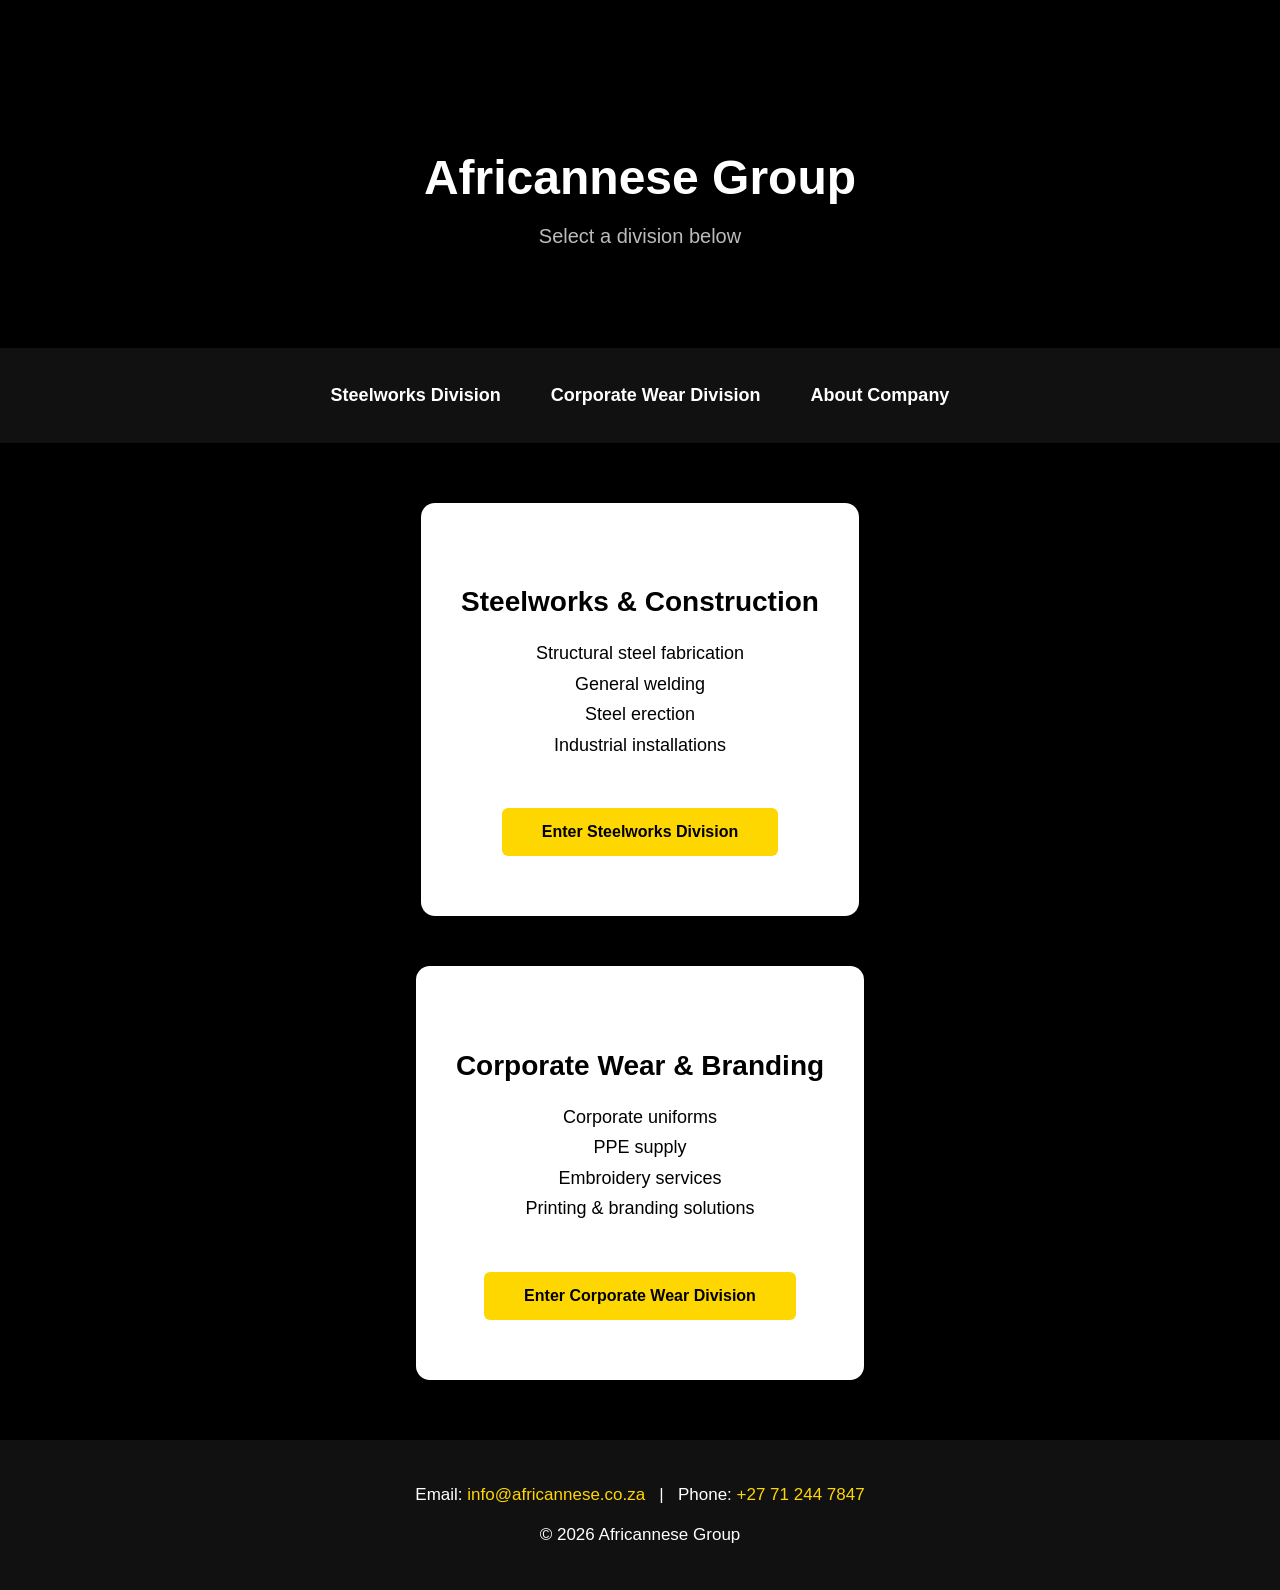
==== index.html @ 16c77357 "Update index.html" ====
<!DOCTYPE html>
<html lang="en">

<head>

<meta charset="UTF-8">
<meta name="viewport" content="width=device-width, initial-scale=1.0">

<title>Africannese Group</title>

<style>

body{
margin:0;
font-family:Arial, sans-serif;
background:black;
color:white;
}

/* HERO SECTION */

.hero{
text-align:center;
padding:110px 20px 80px 20px;
}

.hero h1{
font-size:48px;
margin-bottom:10px;
}

.hero p{
font-size:20px;
color:#bbb;
}

/* NAVIGATION */

nav{
background:#111;
display:flex;
justify-content:center;
flex-wrap:wrap;
padding:22px;
}

nav a{
color:white;
margin:15px 25px;
text-decoration:none;
font-weight:bold;
font-size:18px;
transition:.3s;
}

nav a:hover{
color:#FFD700;
}

/* DIVISION SECTION */

.divisions{
display:flex;
flex-direction:column;
gap:50px;
padding:60px 20px;
}

/* CARD DESIGN */

.card{
background:white;
color:black;
padding:60px 40px;
border-radius:14px;
max-width:440px;
margin:auto;
box-shadow:0px 12px 30px rgba(0,0,0,.35);
text-align:center;
}

.card h2{
font-size:28px;
margin-bottom:20px;
}

.card p{
font-size:18px;
line-height:1.7;
}

/* BUTTON */

.card a{
display:inline-block;
margin-top:30px;
padding:15px 40px;
background:#FFD700;
color:black;
text-decoration:none;
font-weight:bold;
border-radius:6px;
transition:.3s;
}

.card a:hover{
background:black;
color:#FFD700;
border:2px solid #FFD700;
}

/* FOOTER */

footer{
background:#111;
padding:45px 20px;
text-align:center;
font-size:17px;
}

footer a{
color:#FFD700;
text-decoration:none;
}

footer a:hover{
text-decoration:underline;
}

</style>

</head>


<body>


<!-- HERO -->

<section class="hero">

<h1>Africannese Group</h1>

<p>Select a division below</p>

</section>


<!-- NAVIGATION -->

<nav>

<a href="steelworks.html">Steelworks Division</a>

<a href="corporatewear.html">Corporate Wear Division</a>

<a href="about.html">About Company</a>

</nav>


<!-- DIVISION CARDS -->

<section class="divisions">


<div class="card">

<h2>Steelworks & Construction</h2>

<p>

Structural steel fabrication<br>
General welding<br>
Steel erection<br>
Industrial installations

</p>

<a href="steelworks.html">

Enter Steelworks Division

</a>

</div>



<div class="card">

<h2>Corporate Wear & Branding</h2>

<p>

Corporate uniforms<br>
PPE supply<br>
Embroidery services<br>
Printing & branding solutions

</p>

<a href="corporatewear.html">

Enter Corporate Wear Division

</a>

</div>


</section>


<!-- FOOTER -->

<footer>

Email:

<a href="mailto:info@africannese.co.za">
info@africannese.co.za
</a>

&nbsp;&nbsp;|&nbsp;&nbsp;

Phone:

<a href="tel:+27712447847">
+27 71 244 7847
</a>

<br><br>

© 2026 Africannese Group

</footer>


</body>

</html>
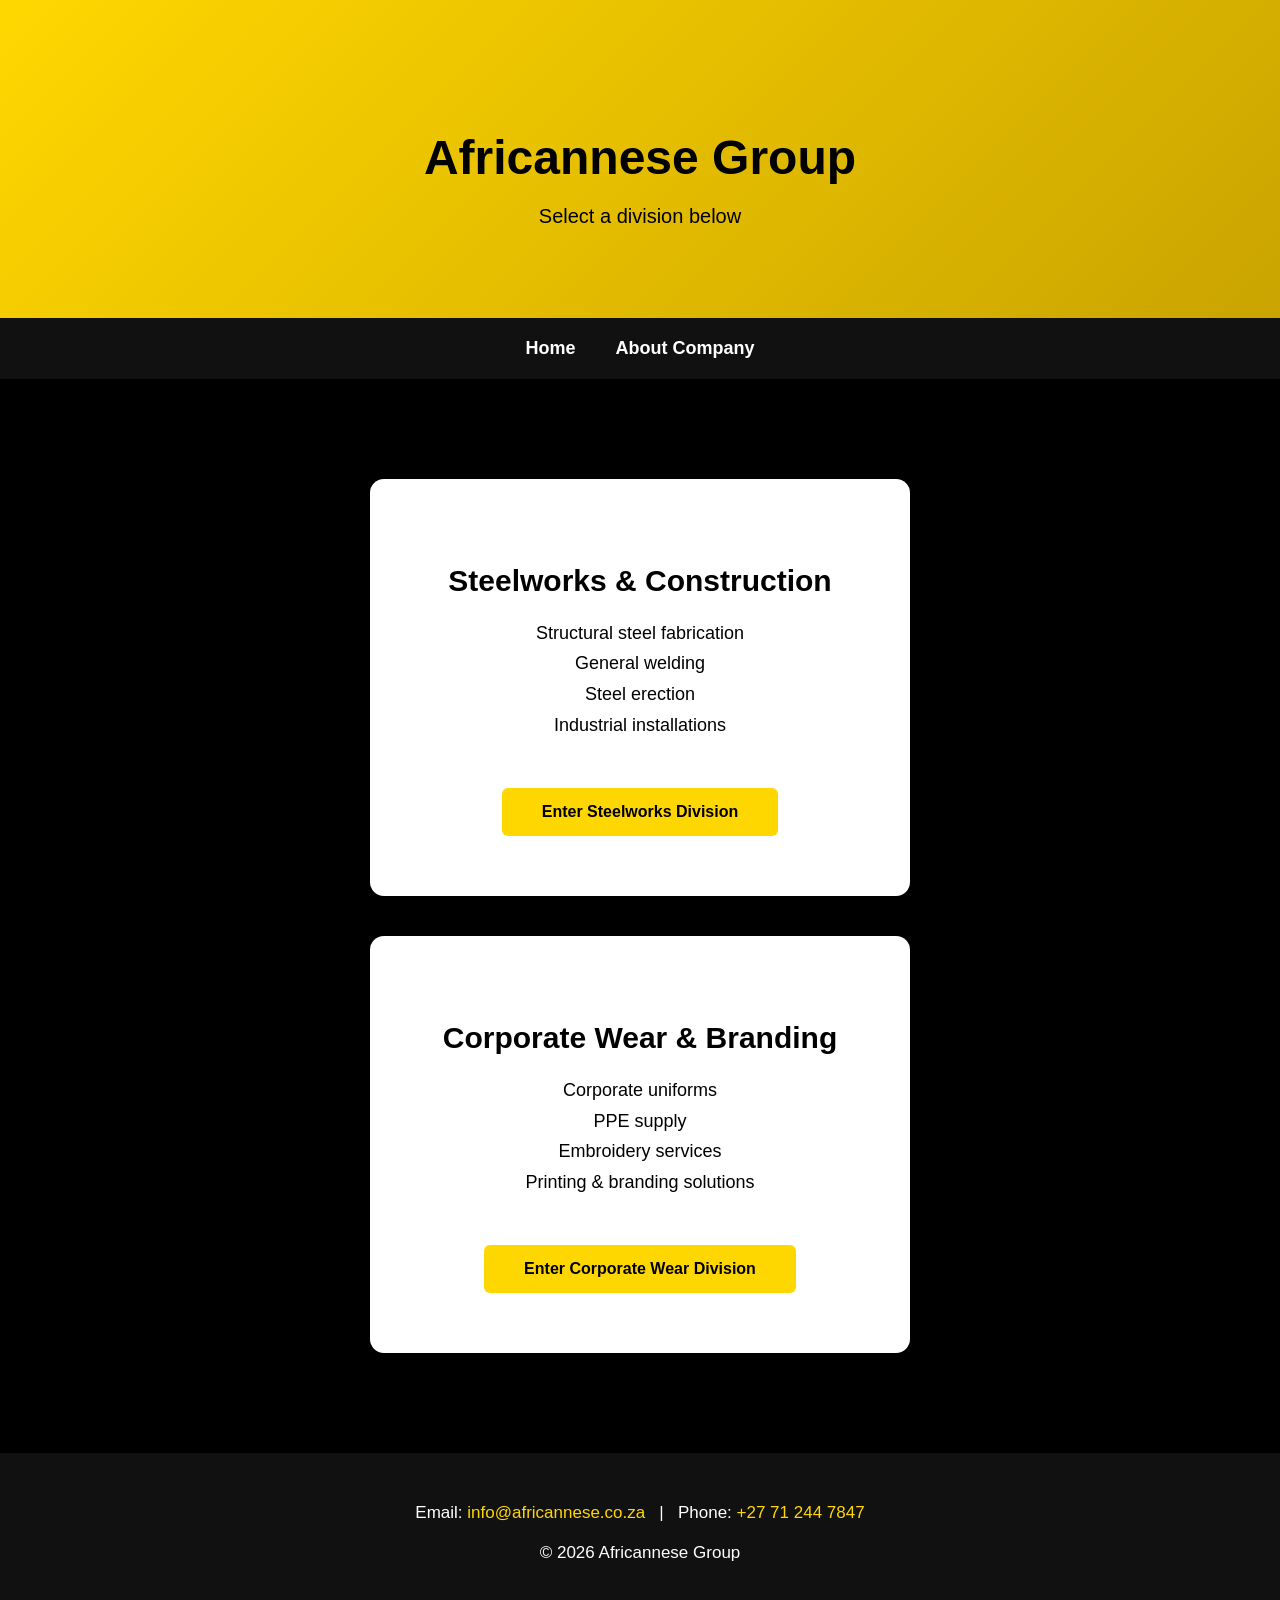
==== commit 91953caf: "Refactor CSS styles and update HTML comments" ====
--- a/index.html
+++ b/index.html
@@ -13,15 +13,17 @@
 body{
 margin:0;
 font-family:Arial, sans-serif;
-background:black;
+background:#000;
 color:white;
 }
 
-/* HERO SECTION */
+/* GOLD HEADER */
 
 .hero{
+background:linear-gradient(135deg,#FFD700,#caa400);
+color:black;
 text-align:center;
-padding:110px 20px 80px 20px;
+padding:90px 20px 70px 20px;
 }
 
 .hero h1{
@@ -31,8 +33,8 @@
 
 .hero p{
 font-size:20px;
-color:#bbb;
-}
+}
+
 
 /* NAVIGATION */
 
@@ -40,13 +42,12 @@
 background:#111;
 display:flex;
 justify-content:center;
-flex-wrap:wrap;
-padding:22px;
+gap:40px;
+padding:20px;
 }
 
 nav a{
 color:white;
-margin:15px 25px;
 text-decoration:none;
 font-weight:bold;
 font-size:18px;
@@ -57,14 +58,13 @@
 color:#FFD700;
 }
 
+
 /* DIVISION SECTION */
 
 .divisions{
-display:flex;
-flex-direction:column;
-gap:50px;
 padding:60px 20px;
 }
+
 
 /* CARD DESIGN */
 
@@ -73,14 +73,14 @@
 color:black;
 padding:60px 40px;
 border-radius:14px;
-max-width:440px;
-margin:auto;
+max-width:460px;
+margin:40px auto;
 box-shadow:0px 12px 30px rgba(0,0,0,.35);
 text-align:center;
 }
 
 .card h2{
-font-size:28px;
+font-size:30px;
 margin-bottom:20px;
 }
 
@@ -88,6 +88,7 @@
 font-size:18px;
 line-height:1.7;
 }
+
 
 /* BUTTON */
 
@@ -109,11 +110,12 @@
 border:2px solid #FFD700;
 }
 
+
 /* FOOTER */
 
 footer{
 background:#111;
-padding:45px 20px;
+padding:50px 20px;
 text-align:center;
 font-size:17px;
 }
@@ -135,7 +137,7 @@
 <body>
 
 
-<!-- HERO -->
+<!-- HEADER -->
 
 <section class="hero">
 
@@ -150,16 +152,14 @@
 
 <nav>
 
-<a href="steelworks.html">Steelworks Division</a>
-
-<a href="corporatewear.html">Corporate Wear Division</a>
+<a href="index.html">Home</a>
 
 <a href="about.html">About Company</a>
 
 </nav>
 
 
-<!-- DIVISION CARDS -->
+<!-- DIVISIONS -->
 
 <section class="divisions">
 
@@ -219,7 +219,9 @@
 Email:
 
 <a href="mailto:info@africannese.co.za">
+
 info@africannese.co.za
+
 </a>
 
 &nbsp;&nbsp;|&nbsp;&nbsp;
@@ -227,7 +229,9 @@
 Phone:
 
 <a href="tel:+27712447847">
+
 +27 71 244 7847
+
 </a>
 
 <br><br>
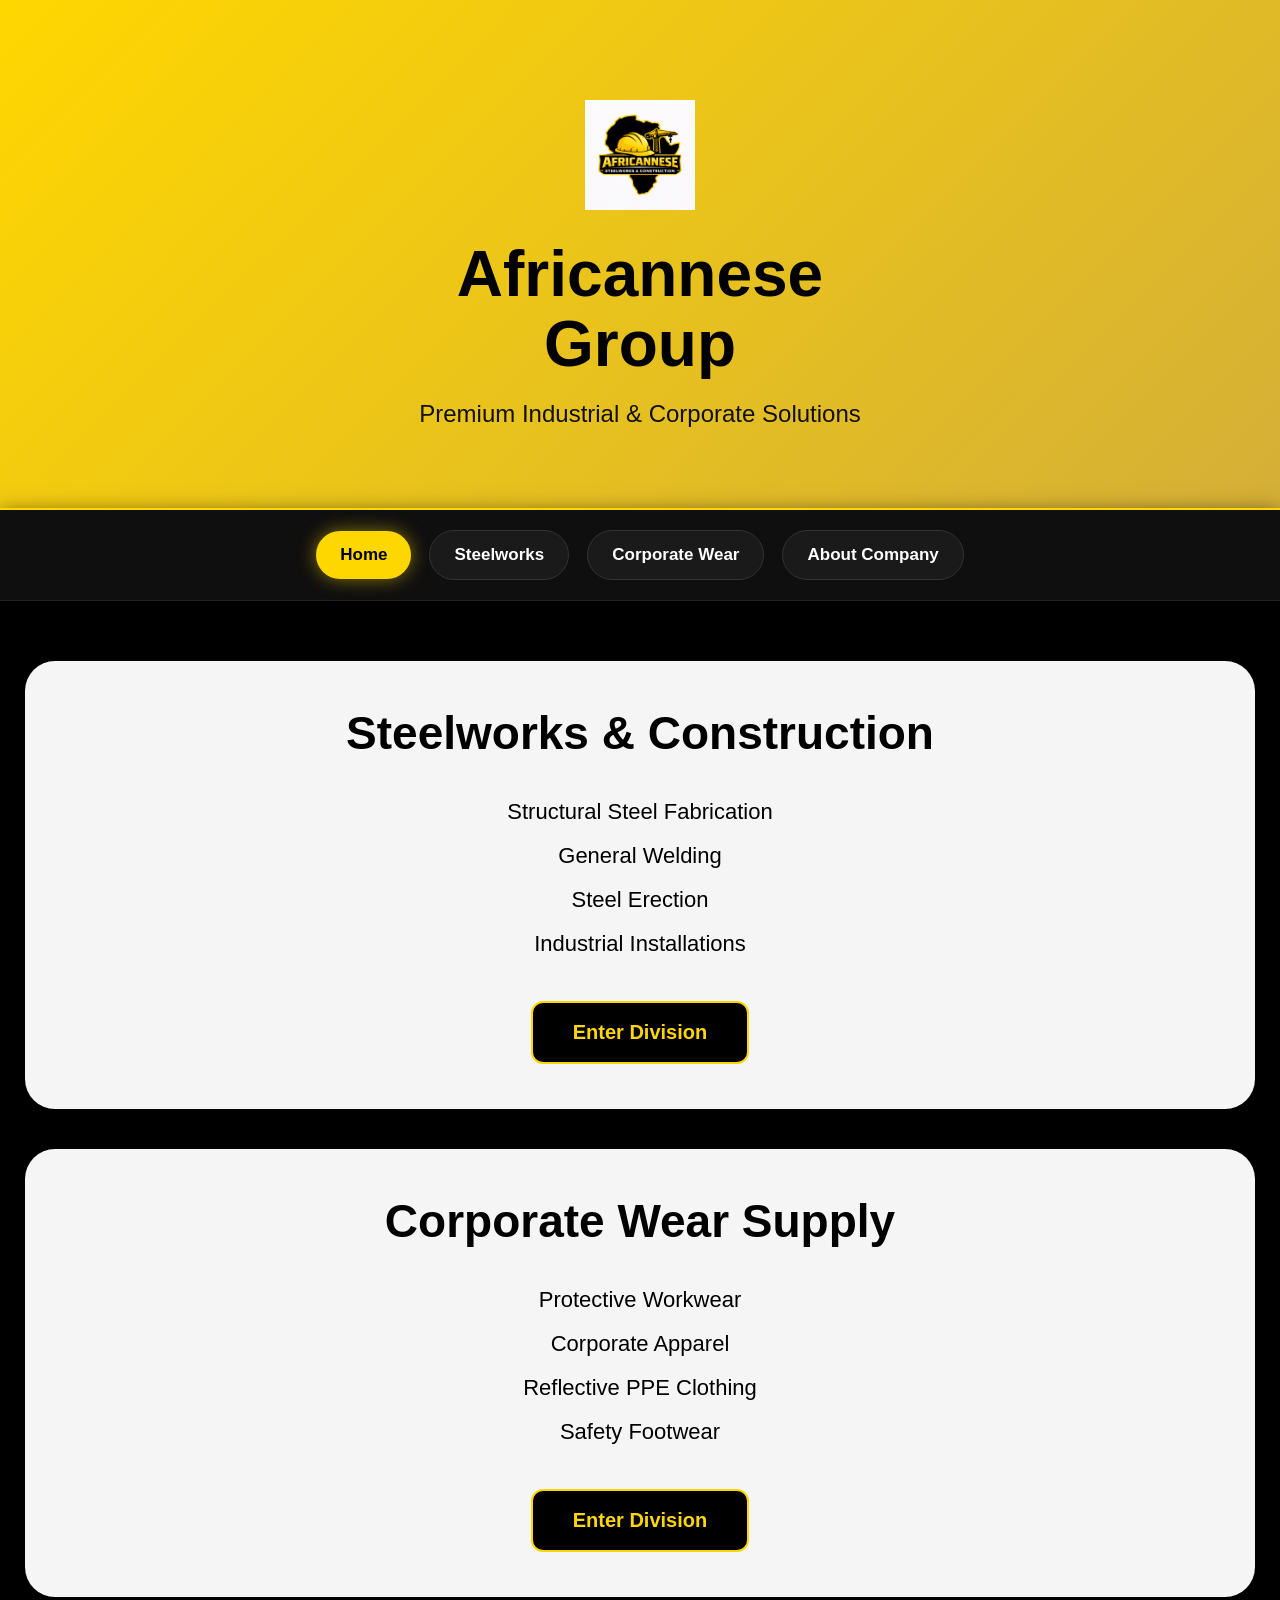
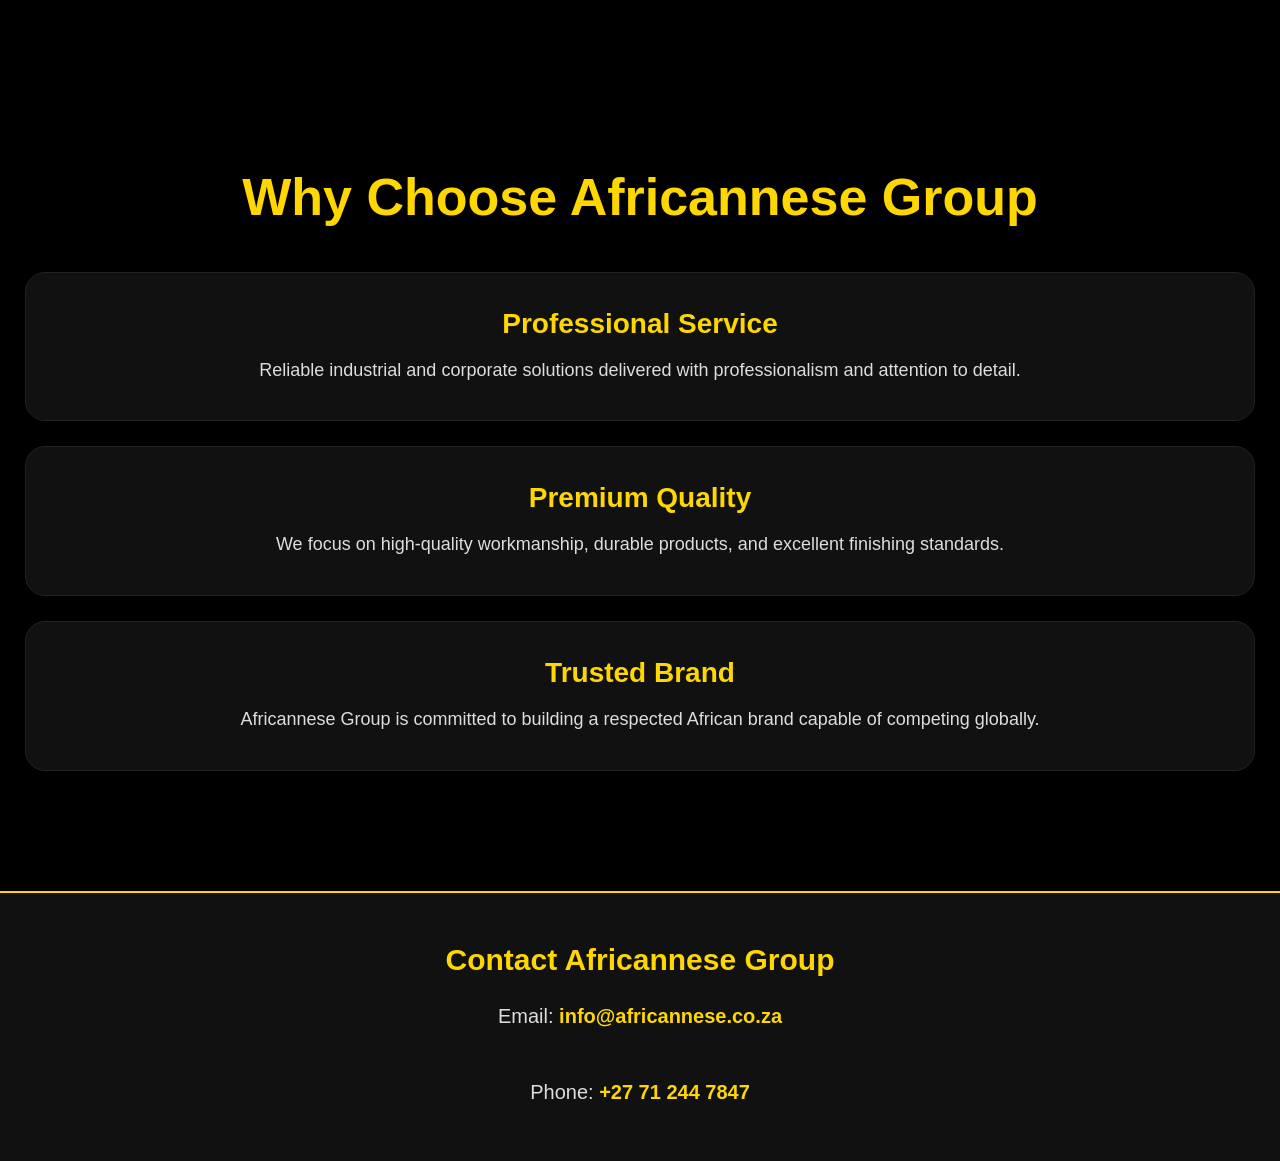
==== commit 7669ed90: "Update index.html" ====
--- a/index.html
+++ b/index.html
@@ -1,8 +1,6 @@
 <!DOCTYPE html>
 <html lang="en">
-
 <head>
-
 <meta charset="UTF-8">
 <meta name="viewport" content="width=device-width, initial-scale=1.0">
 
@@ -10,106 +8,165 @@
 
 <style>
 
+*{
+margin:0;
+padding:0;
+box-sizing:border-box;
+}
+
 body{
-margin:0;
 font-family:Arial, sans-serif;
 background:#000;
 color:white;
 }
 
-/* GOLD HEADER */
+/* HERO SECTION */
 
 .hero{
-background:linear-gradient(135deg,#FFD700,#caa400);
-color:black;
+background:linear-gradient(135deg,#ffd700,#d4af37);
+padding:100px 20px 80px;
 text-align:center;
-padding:90px 20px 70px 20px;
+}
+
+.logo{
+width:110px;
+margin-bottom:25px;
 }
 
 .hero h1{
-font-size:48px;
-margin-bottom:10px;
+font-size:64px;
+font-weight:900;
+color:#000;
+line-height:1.1;
+margin-bottom:20px;
 }
 
 .hero p{
-font-size:20px;
-}
-
-
-/* NAVIGATION */
+font-size:24px;
+color:#111;
+font-weight:500;
+}
+
+/* PREMIUM NAVIGATION */
 
 nav{
-background:#111;
+background:#0f0f0f;
+padding:20px;
 display:flex;
 justify-content:center;
-gap:40px;
-padding:20px;
+align-items:center;
+gap:18px;
+flex-wrap:wrap;
+position:sticky;
+top:0;
+z-index:999;
+border-top:2px solid #ffd700;
+border-bottom:1px solid #222;
+box-shadow:0 5px 20px rgba(0,0,0,0.6);
 }
 
 nav a{
+text-decoration:none;
+font-size:17px;
+font-weight:bold;
+padding:14px 24px;
+border-radius:40px;
+transition:0.3s;
+}
+
+.home-btn{
+background:#ffd700;
+color:#000;
+box-shadow:0 0 18px rgba(255,215,0,0.5);
+}
+
+.dark-btn{
+background:#1a1a1a;
 color:white;
+border:1px solid #333;
+}
+
+nav a:hover{
+transform:translateY(-2px);
+}
+
+/* DIVISION CARDS */
+
+.container{
+padding:60px 25px;
+}
+
+.card{
+background:#f5f5f5;
+color:#000;
+padding:45px 30px;
+border-radius:30px;
+margin-bottom:40px;
+text-align:center;
+box-shadow:0 10px 35px rgba(0,0,0,0.5);
+}
+
+.card h2{
+font-size:46px;
+margin-bottom:30px;
+font-weight:900;
+}
+
+.card p{
+font-size:22px;
+line-height:2;
+}
+
+.card-btn{
+display:inline-block;
+margin-top:35px;
+padding:18px 40px;
+background:#000;
+color:#ffd700;
 text-decoration:none;
+font-size:20px;
 font-weight:bold;
-font-size:18px;
-transition:.3s;
-}
-
-nav a:hover{
-color:#FFD700;
-}
-
-
-/* DIVISION SECTION */
-
-.divisions{
-padding:60px 20px;
-}
-
-
-/* CARD DESIGN */
-
-.card{
-background:white;
-color:black;
-padding:60px 40px;
-border-radius:14px;
-max-width:460px;
-margin:40px auto;
-box-shadow:0px 12px 30px rgba(0,0,0,.35);
+border-radius:12px;
+border:2px solid #ffd700;
+}
+
+/* WHY CHOOSE US */
+
+.why{
+padding:70px 25px;
 text-align:center;
 }
 
-.card h2{
-font-size:30px;
-margin-bottom:20px;
-}
-
-.card p{
+.why h2{
+font-size:52px;
+color:#ffd700;
+margin-bottom:45px;
+}
+
+.features{
+display:grid;
+grid-template-columns:1fr;
+gap:25px;
+}
+
+.feature-box{
+background:#111;
+padding:35px;
+border-radius:20px;
+border:1px solid #222;
+}
+
+.feature-box h3{
+font-size:28px;
+margin-bottom:15px;
+color:#ffd700;
+}
+
+.feature-box p{
 font-size:18px;
 line-height:1.7;
-}
-
-
-/* BUTTON */
-
-.card a{
-display:inline-block;
-margin-top:30px;
-padding:15px 40px;
-background:#FFD700;
-color:black;
-text-decoration:none;
-font-weight:bold;
-border-radius:6px;
-transition:.3s;
-}
-
-.card a:hover{
-background:black;
-color:#FFD700;
-border:2px solid #FFD700;
-}
-
+color:#ddd;
+}
 
 /* FOOTER */
 
@@ -117,130 +174,204 @@
 background:#111;
 padding:50px 20px;
 text-align:center;
-font-size:17px;
-}
-
-footer a{
-color:#FFD700;
-text-decoration:none;
-}
-
-footer a:hover{
-text-decoration:underline;
+margin-top:50px;
+border-top:2px solid #ffd700;
+}
+
+footer h3{
+font-size:30px;
+margin-bottom:20px;
+color:#ffd700;
+}
+
+footer p{
+font-size:20px;
+line-height:1.9;
+color:#ddd;
+}
+
+.contact-highlight{
+color:#ffd700;
+font-weight:bold;
+}
+
+/* MOBILE */
+
+@media(max-width:768px){
+
+.hero h1{
+font-size:48px;
+}
+
+.card h2{
+font-size:38px;
+}
+
+nav{
+gap:12px;
+}
+
+nav a{
+font-size:15px;
+padding:12px 18px;
+}
+
 }
 
 </style>
-
 </head>
 
-
 <body>
 
-
-<!-- HEADER -->
+<!-- HERO -->
 
 <section class="hero">
 
-<h1>Africannese Group</h1>
-
-<p>Select a division below</p>
+<img src="logo.png" alt="Africannese Logo" class="logo">
+
+<h1>
+Africannese<br>
+Group
+</h1>
+
+<p>
+Premium Industrial & Corporate Solutions
+</p>
 
 </section>
 
-
 <!-- NAVIGATION -->
 
 <nav>
 
-<a href="index.html">Home</a>
-
-<a href="about.html">About Company</a>
+<a href="index.html" class="home-btn">
+Home
+</a>
+
+<a href="steelworks.html" class="dark-btn">
+Steelworks
+</a>
+
+<a href="corporatewear.html" class="dark-btn">
+Corporate Wear
+</a>
+
+<a href="about.html" class="dark-btn">
+About Company
+</a>
 
 </nav>
 
-
 <!-- DIVISIONS -->
 
-<section class="divisions">
-
+<section class="container">
 
 <div class="card">
 
-<h2>Steelworks & Construction</h2>
-
-<p>
-
-Structural steel fabrication<br>
-General welding<br>
-Steel erection<br>
-Industrial installations
-
-</p>
-
-<a href="steelworks.html">
-
-Enter Steelworks Division
-
-</a>
-
-</div>
-
-
+<h2>
+Steelworks & Construction
+</h2>
+
+<p>
+Structural Steel Fabrication<br>
+General Welding<br>
+Steel Erection<br>
+Industrial Installations
+</p>
+
+<a href="steelworks.html" class="card-btn">
+Enter Division
+</a>
+
+</div>
 
 <div class="card">
 
-<h2>Corporate Wear & Branding</h2>
-
-<p>
-
-Corporate uniforms<br>
-PPE supply<br>
-Embroidery services<br>
-Printing & branding solutions
-
-</p>
-
-<a href="corporatewear.html">
-
-Enter Corporate Wear Division
-
-</a>
-
-</div>
-
+<h2>
+Corporate Wear Supply
+</h2>
+
+<p>
+Protective Workwear<br>
+Corporate Apparel<br>
+Reflective PPE Clothing<br>
+Safety Footwear
+</p>
+
+<a href="corporatewear.html" class="card-btn">
+Enter Division
+</a>
+
+</div>
 
 </section>
 
+<!-- WHY CHOOSE US -->
+
+<section class="why">
+
+<h2>
+Why Choose Africannese Group
+</h2>
+
+<div class="features">
+
+<div class="feature-box">
+<h3>
+Professional Service
+</h3>
+<p>
+Reliable industrial and corporate solutions delivered with professionalism and attention to detail.
+</p>
+</div>
+
+<div class="feature-box">
+<h3>
+Premium Quality
+</h3>
+<p>
+We focus on high-quality workmanship, durable products, and excellent finishing standards.
+</p>
+</div>
+
+<div class="feature-box">
+<h3>
+Trusted Brand
+</h3>
+<p>
+Africannese Group is committed to building a respected African brand capable of competing globally.
+</p>
+</div>
+
+</div>
+
+</section>
 
 <!-- FOOTER -->
 
 <footer>
 
+<h3>
+Contact Africannese Group
+</h3>
+
+<p>
+
 Email:
-
-<a href="mailto:info@africannese.co.za">
-
+<span class="contact-highlight">
 info@africannese.co.za
-
-</a>
-
-&nbsp;&nbsp;|&nbsp;&nbsp;
+</span>
+
+<br><br>
 
 Phone:
-
-<a href="tel:+27712447847">
-
+<span class="contact-highlight">
 +27 71 244 7847
-
-</a>
-
-<br><br>
-
-© 2026 Africannese Group
+</span>
+
+</p>
 
 </footer>
 
-
 </body>
-
-</html>
+</html>
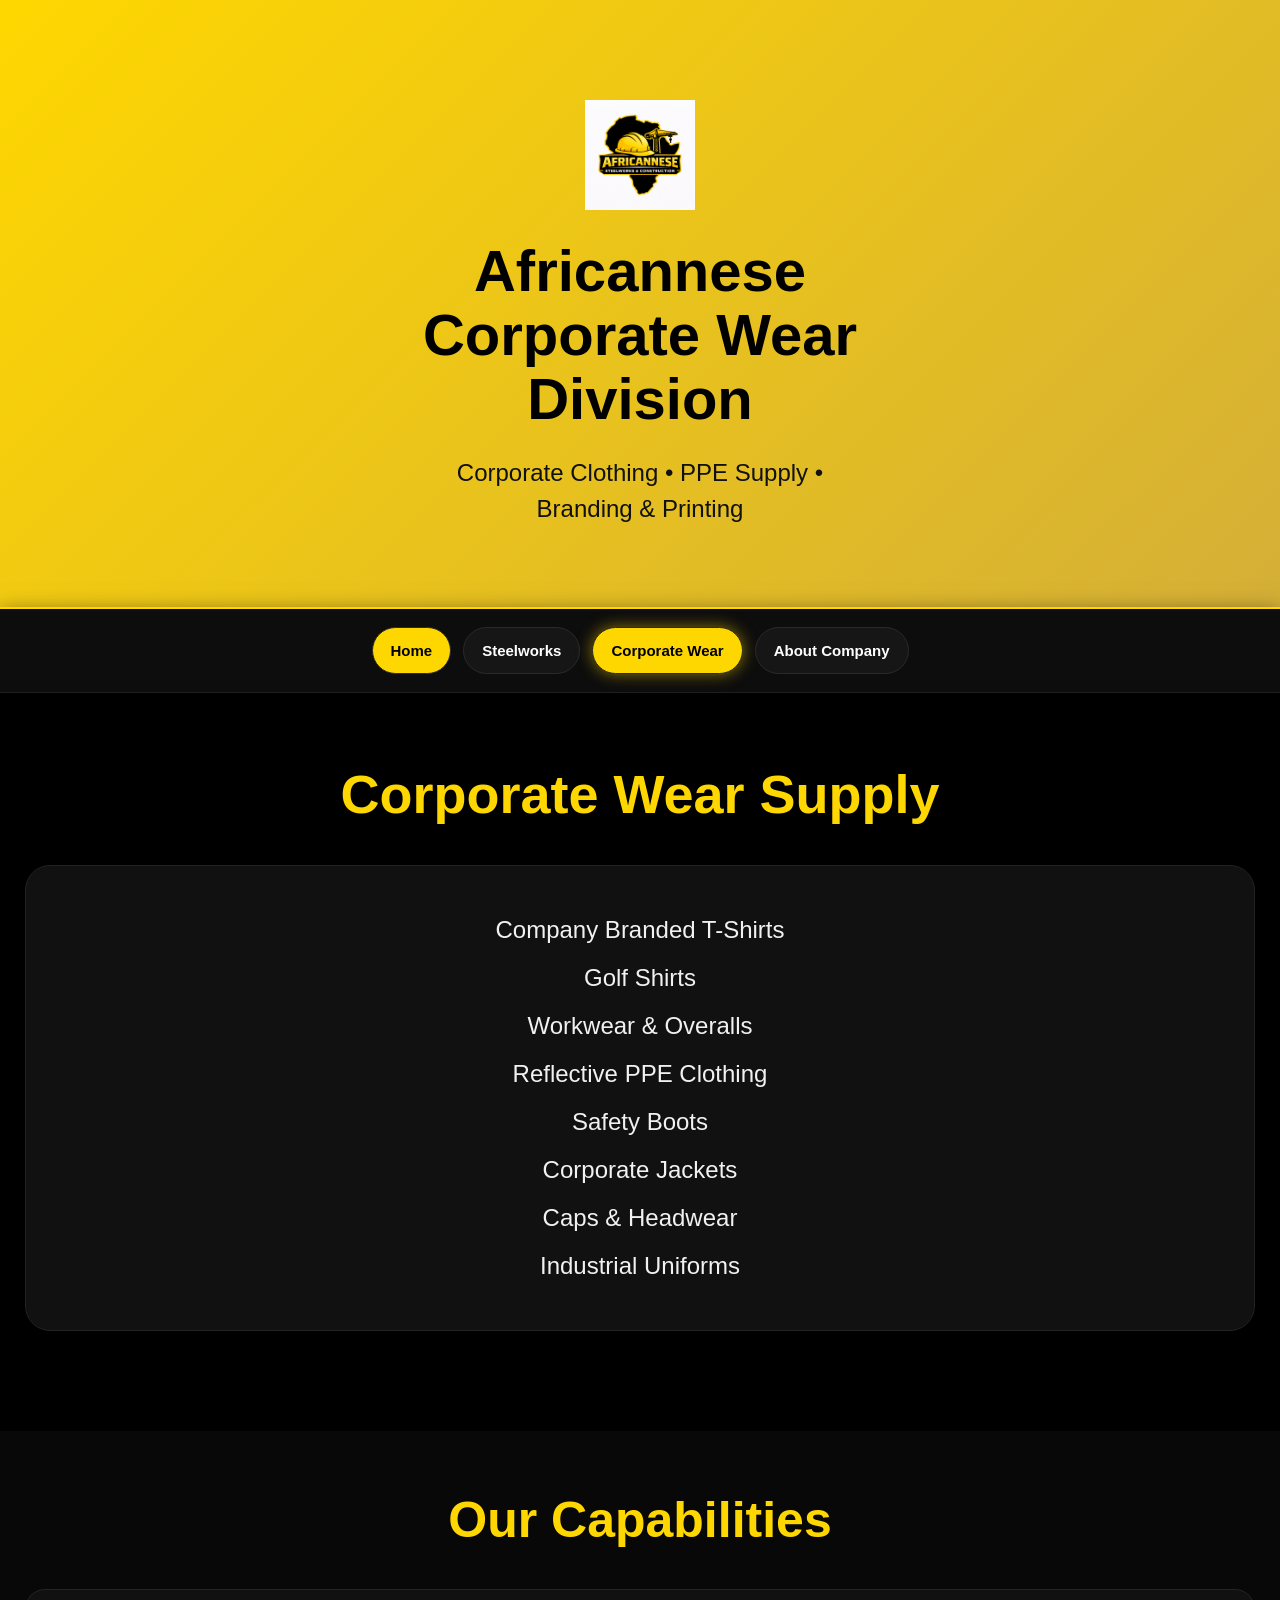
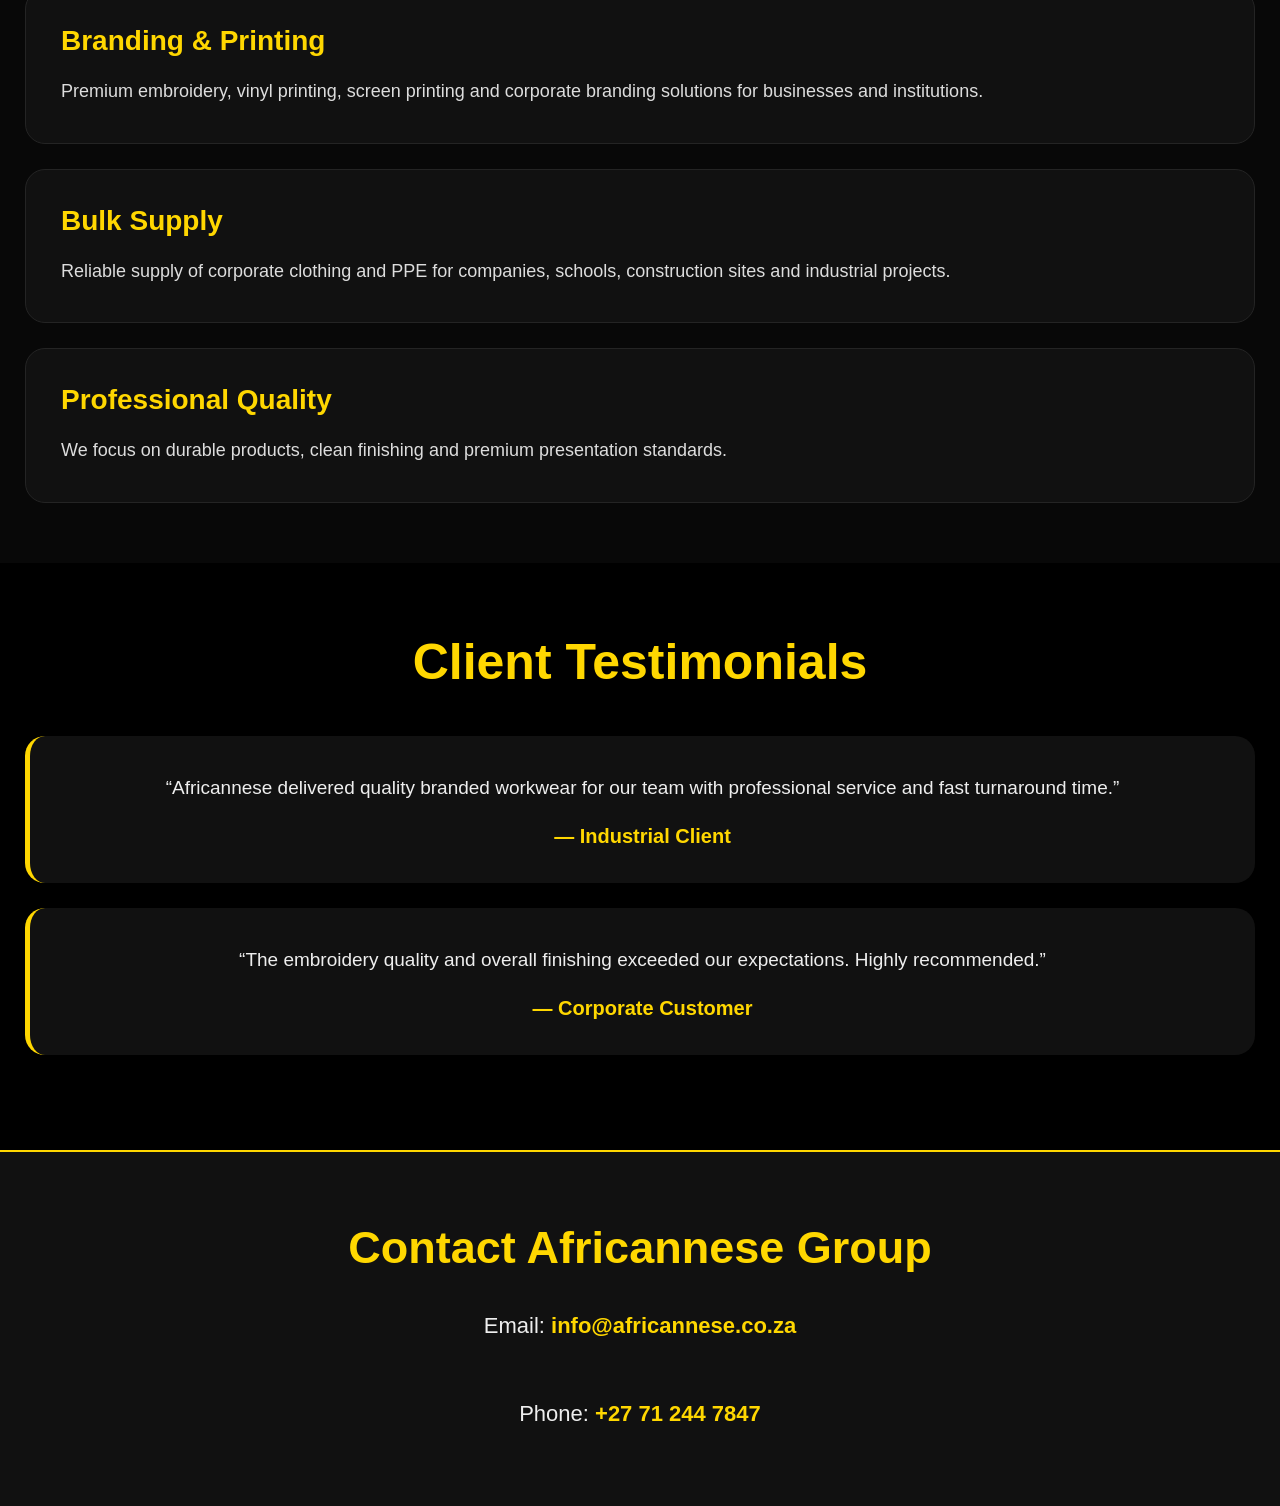
==== commit 0bbd7f0c: "Refactor HTML structure and styles for clarity Updated the title and various styles for better prese" ====
--- a/index.html
+++ b/index.html
@@ -1,10 +1,12 @@
 <!DOCTYPE html>
 <html lang="en">
+
 <head>
+
 <meta charset="UTF-8">
 <meta name="viewport" content="width=device-width, initial-scale=1.0">
 
-<title>Africannese Group</title>
+<title>Africannese Corporate Wear Division</title>
 
 <style>
 
@@ -15,7 +17,7 @@
 }
 
 body{
-font-family:Arial, sans-serif;
+font-family:Arial,sans-serif;
 background:#000;
 color:white;
 }
@@ -28,169 +30,195 @@
 text-align:center;
 }
 
-.logo{
+.hero img{
 width:110px;
 margin-bottom:25px;
 }
 
 .hero h1{
-font-size:64px;
+font-size:58px;
 font-weight:900;
+line-height:1.1;
 color:#000;
-line-height:1.1;
-margin-bottom:20px;
+margin-bottom:25px;
 }
 
 .hero p{
 font-size:24px;
+line-height:1.5;
 color:#111;
-font-weight:500;
 }
 
 /* PREMIUM NAVIGATION */
 
-nav{
-background:#0f0f0f;
-padding:20px;
+.premium-nav{
+background:#0d0d0d;
+padding:18px 12px;
 display:flex;
 justify-content:center;
 align-items:center;
-gap:18px;
+gap:12px;
 flex-wrap:wrap;
+border-top:2px solid #ffd700;
+border-bottom:1px solid #1f1f1f;
+box-shadow:0 5px 20px rgba(0,0,0,0.5);
 position:sticky;
 top:0;
 z-index:999;
-border-top:2px solid #ffd700;
-border-bottom:1px solid #222;
-box-shadow:0 5px 20px rgba(0,0,0,0.6);
-}
-
-nav a{
+}
+
+.premium-nav a{
 text-decoration:none;
-font-size:17px;
-font-weight:bold;
-padding:14px 24px;
+color:white;
+font-size:15px;
+font-weight:700;
+padding:14px 18px;
 border-radius:40px;
+background:#161616;
+border:1px solid #2a2a2a;
 transition:0.3s;
 }
 
-.home-btn{
+.premium-nav a:hover{
 background:#ffd700;
-color:#000;
-box-shadow:0 0 18px rgba(255,215,0,0.5);
-}
-
-.dark-btn{
-background:#1a1a1a;
-color:white;
-border:1px solid #333;
-}
-
-nav a:hover{
+color:black;
 transform:translateY(-2px);
 }
 
-/* DIVISION CARDS */
-
-.container{
-padding:60px 25px;
-}
-
-.card{
-background:#f5f5f5;
-color:#000;
-padding:45px 30px;
-border-radius:30px;
-margin-bottom:40px;
-text-align:center;
-box-shadow:0 10px 35px rgba(0,0,0,0.5);
-}
-
-.card h2{
-font-size:46px;
-margin-bottom:30px;
-font-weight:900;
-}
-
-.card p{
-font-size:22px;
-line-height:2;
-}
-
-.card-btn{
-display:inline-block;
-margin-top:35px;
-padding:18px 40px;
-background:#000;
-color:#ffd700;
-text-decoration:none;
-font-size:20px;
-font-weight:bold;
-border-radius:12px;
-border:2px solid #ffd700;
-}
-
-/* WHY CHOOSE US */
-
-.why{
+.nav-home{
+background:#ffd700 !important;
+color:black !important;
+}
+
+.active-nav{
+background:#ffd700 !important;
+color:black !important;
+box-shadow:0 0 15px rgba(255,215,0,0.5);
+}
+
+/* MAIN SECTION */
+
+.section{
 padding:70px 25px;
 text-align:center;
 }
 
-.why h2{
-font-size:52px;
-color:#ffd700;
-margin-bottom:45px;
-}
-
-.features{
+.section h2{
+font-size:54px;
+color:#ffd700;
+margin-bottom:40px;
+font-weight:900;
+}
+
+.service-box{
+background:#111;
+padding:40px 30px;
+border-radius:25px;
+margin-bottom:30px;
+border:1px solid #222;
+box-shadow:0 10px 25px rgba(0,0,0,0.5);
+}
+
+.service-box p{
+font-size:24px;
+line-height:2;
+color:#f1f1f1;
+}
+
+/* CAPABILITIES */
+
+.capabilities{
+padding:60px 25px;
+background:#080808;
+}
+
+.capabilities h2{
+text-align:center;
+font-size:50px;
+margin-bottom:40px;
+color:#ffd700;
+}
+
+.cap-grid{
 display:grid;
 grid-template-columns:1fr;
 gap:25px;
 }
 
-.feature-box{
+.cap-card{
 background:#111;
 padding:35px;
 border-radius:20px;
-border:1px solid #222;
-}
-
-.feature-box h3{
+border:1px solid #242424;
+}
+
+.cap-card h3{
 font-size:28px;
-margin-bottom:15px;
-color:#ffd700;
-}
-
-.feature-box p{
+margin-bottom:18px;
+color:#ffd700;
+}
+
+.cap-card p{
 font-size:18px;
-line-height:1.7;
+line-height:1.8;
 color:#ddd;
 }
 
-/* FOOTER */
-
-footer{
+/* TESTIMONIALS */
+
+.testimonials{
+padding:70px 25px;
+text-align:center;
+}
+
+.testimonials h2{
+font-size:50px;
+margin-bottom:45px;
+color:#ffd700;
+}
+
+.testimonial-box{
 background:#111;
-padding:50px 20px;
+padding:35px;
+border-radius:20px;
+margin-bottom:25px;
+border-left:5px solid #ffd700;
+}
+
+.testimonial-box p{
+font-size:19px;
+line-height:1.8;
+color:#eee;
+}
+
+.testimonial-box h4{
+margin-top:20px;
+font-size:20px;
+color:#ffd700;
+}
+
+/* CONTACT SECTION */
+
+.contact{
+padding:70px 25px;
 text-align:center;
-margin-top:50px;
+background:#111;
 border-top:2px solid #ffd700;
 }
 
-footer h3{
-font-size:30px;
-margin-bottom:20px;
-color:#ffd700;
-}
-
-footer p{
-font-size:20px;
-line-height:1.9;
-color:#ddd;
-}
-
-.contact-highlight{
+.contact h2{
+font-size:45px;
+margin-bottom:30px;
+color:#ffd700;
+}
+
+.contact p{
+font-size:22px;
+line-height:2;
+color:#eee;
+}
+
+.highlight{
 color:#ffd700;
 font-weight:bold;
 }
@@ -203,22 +231,21 @@
 font-size:48px;
 }
 
-.card h2{
-font-size:38px;
-}
-
-nav{
-gap:12px;
-}
-
-nav a{
-font-size:15px;
-padding:12px 18px;
+.section h2,
+.capabilities h2,
+.testimonials h2,
+.contact h2{
+font-size:40px;
+}
+
+.service-box p{
+font-size:20px;
 }
 
 }
 
 </style>
+
 </head>
 
 <body>
@@ -227,151 +254,177 @@
 
 <section class="hero">
 
-<img src="logo.png" alt="Africannese Logo" class="logo">
+<img src="logo.png" alt="Africannese Logo">
 
 <h1>
 Africannese<br>
-Group
+Corporate Wear<br>
+Division
 </h1>
 
 <p>
-Premium Industrial & Corporate Solutions
+Corporate Clothing • PPE Supply •<br>
+Branding & Printing
 </p>
 
 </section>
 
 <!-- NAVIGATION -->
 
-<nav>
-
-<a href="index.html" class="home-btn">
+<nav class="premium-nav">
+
+<a href="index.html" class="nav-home">
 Home
 </a>
 
-<a href="steelworks.html" class="dark-btn">
+<a href="steelworks.html">
 Steelworks
 </a>
 
-<a href="corporatewear.html" class="dark-btn">
+<a href="corporatewear.html" class="active-nav">
 Corporate Wear
 </a>
 
-<a href="about.html" class="dark-btn">
+<a href="about.html">
 About Company
 </a>
 
 </nav>
 
-<!-- DIVISIONS -->
-
-<section class="container">
-
-<div class="card">
-
-<h2>
-Steelworks & Construction
-</h2>
-
-<p>
-Structural Steel Fabrication<br>
-General Welding<br>
-Steel Erection<br>
-Industrial Installations
-</p>
-
-<a href="steelworks.html" class="card-btn">
-Enter Division
-</a>
-
-</div>
-
-<div class="card">
+<!-- SERVICES -->
+
+<section class="section">
 
 <h2>
 Corporate Wear Supply
 </h2>
 
-<p>
-Protective Workwear<br>
-Corporate Apparel<br>
+<div class="service-box">
+
+<p>
+Company Branded T-Shirts<br>
+Golf Shirts<br>
+Workwear & Overalls<br>
 Reflective PPE Clothing<br>
-Safety Footwear
-</p>
-
-<a href="corporatewear.html" class="card-btn">
-Enter Division
-</a>
+Safety Boots<br>
+Corporate Jackets<br>
+Caps & Headwear<br>
+Industrial Uniforms
+</p>
 
 </div>
 
 </section>
 
-<!-- WHY CHOOSE US -->
-
-<section class="why">
+<!-- CAPABILITIES -->
+
+<section class="capabilities">
 
 <h2>
-Why Choose Africannese Group
+Our Capabilities
 </h2>
 
-<div class="features">
-
-<div class="feature-box">
+<div class="cap-grid">
+
+<div class="cap-card">
+
 <h3>
-Professional Service
+Branding & Printing
 </h3>
-<p>
-Reliable industrial and corporate solutions delivered with professionalism and attention to detail.
-</p>
-</div>
-
-<div class="feature-box">
+
+<p>
+Premium embroidery, vinyl printing, screen printing and corporate branding solutions for businesses and institutions.
+</p>
+
+</div>
+
+<div class="cap-card">
+
 <h3>
-Premium Quality
+Bulk Supply
 </h3>
-<p>
-We focus on high-quality workmanship, durable products, and excellent finishing standards.
-</p>
-</div>
-
-<div class="feature-box">
+
+<p>
+Reliable supply of corporate clothing and PPE for companies, schools, construction sites and industrial projects.
+</p>
+
+</div>
+
+<div class="cap-card">
+
 <h3>
-Trusted Brand
+Professional Quality
 </h3>
-<p>
-Africannese Group is committed to building a respected African brand capable of competing globally.
-</p>
+
+<p>
+We focus on durable products, clean finishing and premium presentation standards.
+</p>
+
 </div>
 
 </div>
 
 </section>
 
-<!-- FOOTER -->
-
-<footer>
-
-<h3>
+<!-- TESTIMONIALS -->
+
+<section class="testimonials">
+
+<h2>
+Client Testimonials
+</h2>
+
+<div class="testimonial-box">
+
+<p>
+“Africannese delivered quality branded workwear for our team with professional service and fast turnaround time.”
+</p>
+
+<h4>
+— Industrial Client
+</h4>
+
+</div>
+
+<div class="testimonial-box">
+
+<p>
+“The embroidery quality and overall finishing exceeded our expectations. Highly recommended.”
+</p>
+
+<h4>
+— Corporate Customer
+</h4>
+
+</div>
+
+</section>
+
+<!-- CONTACT -->
+
+<section class="contact">
+
+<h2>
 Contact Africannese Group
-</h3>
+</h2>
 
 <p>
 
 Email:
-<span class="contact-highlight">
+<span class="highlight">
 info@africannese.co.za
 </span>
 
 <br><br>
 
 Phone:
-<span class="contact-highlight">
+<span class="highlight">
 +27 71 244 7847
 </span>
 
 </p>
 
-</footer>
+</section>
 
 </body>
-</html>+</html>
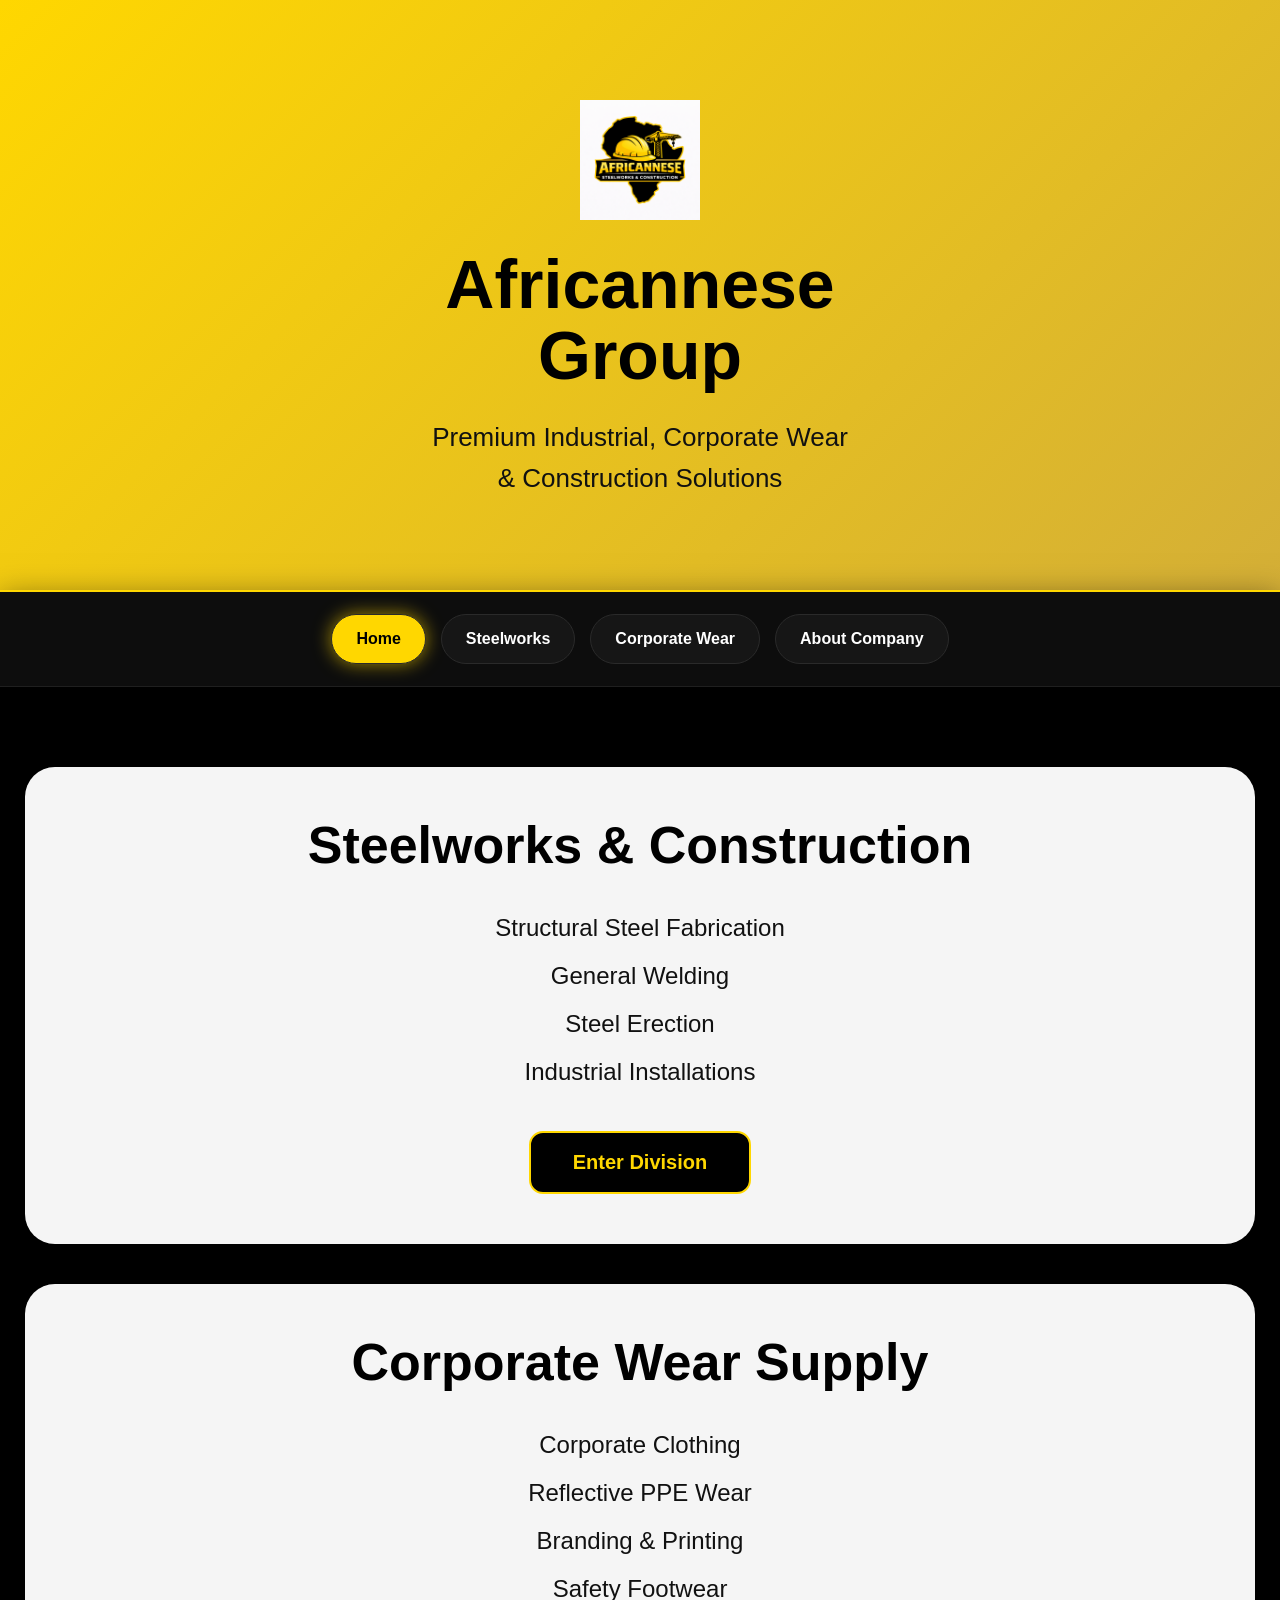
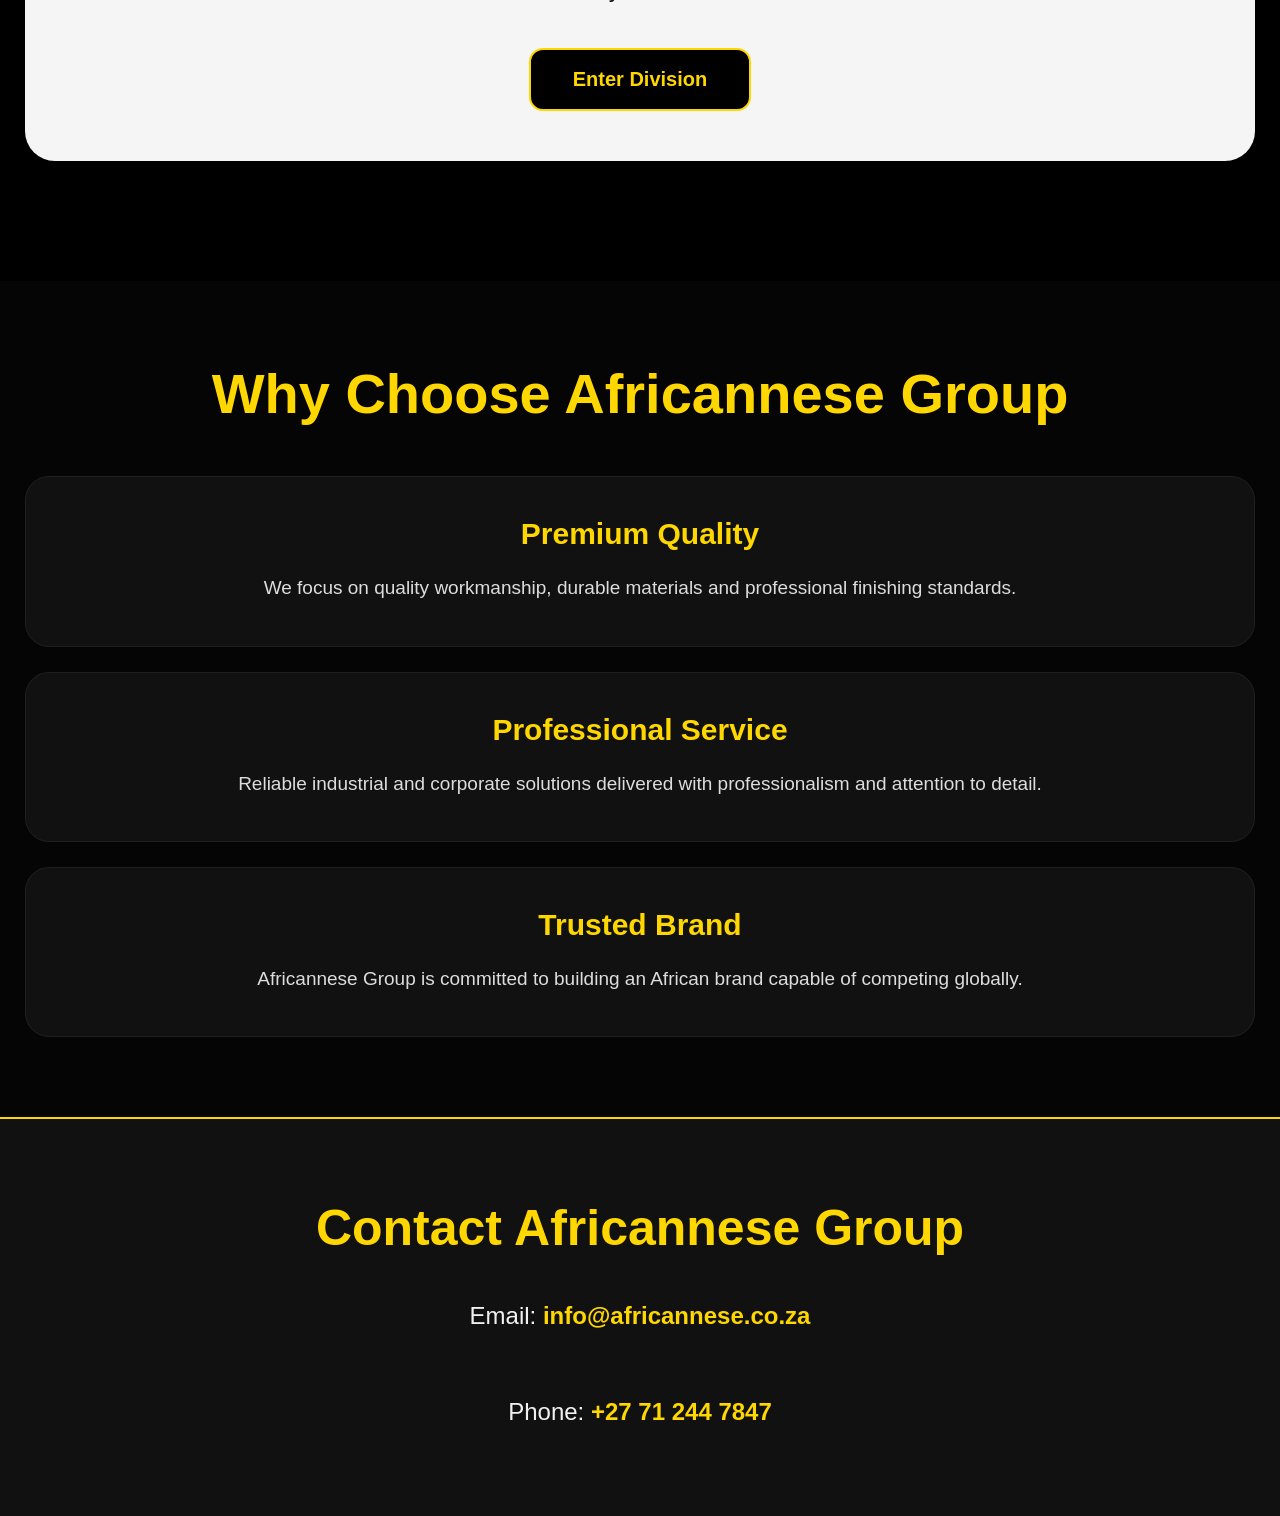
==== commit d6ab265f: "Update title and restructure HTML sections" ====
--- a/index.html
+++ b/index.html
@@ -6,7 +6,7 @@
 <meta charset="UTF-8">
 <meta name="viewport" content="width=device-width, initial-scale=1.0">
 
-<title>Africannese Corporate Wear Division</title>
+<title>Africannese Group</title>
 
 <style>
 
@@ -20,204 +20,186 @@
 font-family:Arial,sans-serif;
 background:#000;
 color:white;
-}
-
-/* HERO SECTION */
+overflow-x:hidden;
+}
+
+/* HERO */
 
 .hero{
 background:linear-gradient(135deg,#ffd700,#d4af37);
-padding:100px 20px 80px;
+padding:100px 20px 90px;
 text-align:center;
 }
 
-.hero img{
-width:110px;
+.logo{
+width:120px;
 margin-bottom:25px;
 }
 
 .hero h1{
-font-size:58px;
+font-size:68px;
 font-weight:900;
-line-height:1.1;
+line-height:1.05;
 color:#000;
 margin-bottom:25px;
 }
 
 .hero p{
-font-size:24px;
-line-height:1.5;
+font-size:26px;
 color:#111;
+line-height:1.6;
 }
 
 /* PREMIUM NAVIGATION */
 
-.premium-nav{
+nav{
 background:#0d0d0d;
-padding:18px 12px;
+padding:22px 15px;
 display:flex;
 justify-content:center;
 align-items:center;
-gap:12px;
+gap:15px;
 flex-wrap:wrap;
 border-top:2px solid #ffd700;
 border-bottom:1px solid #1f1f1f;
-box-shadow:0 5px 20px rgba(0,0,0,0.5);
+box-shadow:0 8px 30px rgba(0,0,0,0.5);
 position:sticky;
 top:0;
 z-index:999;
 }
 
-.premium-nav a{
+nav a{
 text-decoration:none;
+padding:15px 24px;
+border-radius:40px;
+font-size:16px;
+font-weight:bold;
+background:#161616;
 color:white;
-font-size:15px;
-font-weight:700;
-padding:14px 18px;
-border-radius:40px;
-background:#161616;
 border:1px solid #2a2a2a;
 transition:0.3s;
 }
 
-.premium-nav a:hover{
+nav a:hover{
 background:#ffd700;
 color:black;
 transform:translateY(-2px);
 }
 
-.nav-home{
-background:#ffd700 !important;
-color:black !important;
-}
-
-.active-nav{
-background:#ffd700 !important;
-color:black !important;
-box-shadow:0 0 15px rgba(255,215,0,0.5);
-}
-
-/* MAIN SECTION */
-
-.section{
-padding:70px 25px;
+.active{
+background:#ffd700;
+color:black;
+box-shadow:0 0 18px rgba(255,215,0,0.6);
+}
+
+/* DIVISION SECTION */
+
+.divisions{
+padding:80px 25px;
+}
+
+.card{
+background:#f5f5f5;
+color:black;
+padding:50px 35px;
+border-radius:30px;
+margin-bottom:40px;
 text-align:center;
-}
-
-.section h2{
-font-size:54px;
+box-shadow:0 15px 35px rgba(0,0,0,0.5);
+}
+
+.card h2{
+font-size:52px;
+font-weight:900;
+margin-bottom:30px;
+line-height:1.1;
+}
+
+.card p{
+font-size:24px;
+line-height:2;
+color:#111;
+}
+
+.card-btn{
+display:inline-block;
+margin-top:35px;
+padding:18px 42px;
+background:#000;
 color:#ffd700;
-margin-bottom:40px;
-font-weight:900;
-}
-
-.service-box{
+text-decoration:none;
+font-size:20px;
+font-weight:bold;
+border-radius:14px;
+border:2px solid #ffd700;
+transition:0.3s;
+}
+
+.card-btn:hover{
+background:#ffd700;
+color:black;
+}
+
+/* WHY US */
+
+.why{
+padding:80px 25px;
+text-align:center;
+background:#050505;
+}
+
+.why h2{
+font-size:56px;
+margin-bottom:50px;
+color:#ffd700;
+}
+
+.feature-grid{
+display:grid;
+grid-template-columns:1fr;
+gap:25px;
+}
+
+.feature{
 background:#111;
 padding:40px 30px;
-border-radius:25px;
-margin-bottom:30px;
-border:1px solid #222;
-box-shadow:0 10px 25px rgba(0,0,0,0.5);
-}
-
-.service-box p{
+border-radius:24px;
+border:1px solid #202020;
+}
+
+.feature h3{
+font-size:30px;
+margin-bottom:20px;
+color:#ffd700;
+}
+
+.feature p{
+font-size:19px;
+line-height:1.8;
+color:#ddd;
+}
+
+/* CONTACT */
+
+.contact{
+background:#111;
+padding:80px 25px;
+text-align:center;
+border-top:2px solid #ffd700;
+}
+
+.contact h2{
+font-size:50px;
+margin-bottom:35px;
+color:#ffd700;
+}
+
+.contact p{
 font-size:24px;
 line-height:2;
 color:#f1f1f1;
 }
 
-/* CAPABILITIES */
-
-.capabilities{
-padding:60px 25px;
-background:#080808;
-}
-
-.capabilities h2{
-text-align:center;
-font-size:50px;
-margin-bottom:40px;
-color:#ffd700;
-}
-
-.cap-grid{
-display:grid;
-grid-template-columns:1fr;
-gap:25px;
-}
-
-.cap-card{
-background:#111;
-padding:35px;
-border-radius:20px;
-border:1px solid #242424;
-}
-
-.cap-card h3{
-font-size:28px;
-margin-bottom:18px;
-color:#ffd700;
-}
-
-.cap-card p{
-font-size:18px;
-line-height:1.8;
-color:#ddd;
-}
-
-/* TESTIMONIALS */
-
-.testimonials{
-padding:70px 25px;
-text-align:center;
-}
-
-.testimonials h2{
-font-size:50px;
-margin-bottom:45px;
-color:#ffd700;
-}
-
-.testimonial-box{
-background:#111;
-padding:35px;
-border-radius:20px;
-margin-bottom:25px;
-border-left:5px solid #ffd700;
-}
-
-.testimonial-box p{
-font-size:19px;
-line-height:1.8;
-color:#eee;
-}
-
-.testimonial-box h4{
-margin-top:20px;
-font-size:20px;
-color:#ffd700;
-}
-
-/* CONTACT SECTION */
-
-.contact{
-padding:70px 25px;
-text-align:center;
-background:#111;
-border-top:2px solid #ffd700;
-}
-
-.contact h2{
-font-size:45px;
-margin-bottom:30px;
-color:#ffd700;
-}
-
-.contact p{
-font-size:22px;
-line-height:2;
-color:#eee;
-}
-
 .highlight{
 color:#ffd700;
 font-weight:bold;
@@ -228,18 +210,29 @@
 @media(max-width:768px){
 
 .hero h1{
-font-size:48px;
-}
-
-.section h2,
-.capabilities h2,
-.testimonials h2,
+font-size:52px;
+}
+
+.hero p{
+font-size:22px;
+}
+
+.card h2{
+font-size:40px;
+}
+
+.card p{
+font-size:20px;
+}
+
+.why h2,
 .contact h2{
-font-size:40px;
-}
-
-.service-box p{
-font-size:20px;
+font-size:42px;
+}
+
+nav a{
+font-size:15px;
+padding:14px 18px;
 }
 
 }
@@ -254,26 +247,25 @@
 
 <section class="hero">
 
-<img src="logo.png" alt="Africannese Logo">
+<img src="logo.png" alt="Africannese Logo" class="logo">
 
 <h1>
 Africannese<br>
-Corporate Wear<br>
-Division
+Group
 </h1>
 
 <p>
-Corporate Clothing • PPE Supply •<br>
-Branding & Printing
+Premium Industrial, Corporate Wear<br>
+& Construction Solutions
 </p>
 
 </section>
 
 <!-- NAVIGATION -->
 
-<nav class="premium-nav">
-
-<a href="index.html" class="nav-home">
+<nav>
+
+<a href="index.html" class="active">
 Home
 </a>
 
@@ -281,7 +273,7 @@
 Steelworks
 </a>
 
-<a href="corporatewear.html" class="active-nav">
+<a href="corporatewear.html">
 Corporate Wear
 </a>
 
@@ -291,110 +283,95 @@
 
 </nav>
 
-<!-- SERVICES -->
-
-<section class="section">
+<!-- DIVISIONS -->
+
+<section class="divisions">
+
+<div class="card">
+
+<h2>
+Steelworks & Construction
+</h2>
+
+<p>
+Structural Steel Fabrication<br>
+General Welding<br>
+Steel Erection<br>
+Industrial Installations
+</p>
+
+<a href="steelworks.html" class="card-btn">
+Enter Division
+</a>
+
+</div>
+
+<div class="card">
 
 <h2>
 Corporate Wear Supply
 </h2>
 
-<div class="service-box">
-
-<p>
-Company Branded T-Shirts<br>
-Golf Shirts<br>
-Workwear & Overalls<br>
-Reflective PPE Clothing<br>
-Safety Boots<br>
-Corporate Jackets<br>
-Caps & Headwear<br>
-Industrial Uniforms
-</p>
+<p>
+Corporate Clothing<br>
+Reflective PPE Wear<br>
+Branding & Printing<br>
+Safety Footwear
+</p>
+
+<a href="corporatewear.html" class="card-btn">
+Enter Division
+</a>
 
 </div>
 
 </section>
 
-<!-- CAPABILITIES -->
-
-<section class="capabilities">
+<!-- WHY CHOOSE US -->
+
+<section class="why">
 
 <h2>
-Our Capabilities
+Why Choose Africannese Group
 </h2>
 
-<div class="cap-grid">
-
-<div class="cap-card">
+<div class="feature-grid">
+
+<div class="feature">
 
 <h3>
-Branding & Printing
+Premium Quality
 </h3>
 
 <p>
-Premium embroidery, vinyl printing, screen printing and corporate branding solutions for businesses and institutions.
-</p>
-
-</div>
-
-<div class="cap-card">
+We focus on quality workmanship, durable materials and professional finishing standards.
+</p>
+
+</div>
+
+<div class="feature">
 
 <h3>
-Bulk Supply
+Professional Service
 </h3>
 
 <p>
-Reliable supply of corporate clothing and PPE for companies, schools, construction sites and industrial projects.
-</p>
-
-</div>
-
-<div class="cap-card">
+Reliable industrial and corporate solutions delivered with professionalism and attention to detail.
+</p>
+
+</div>
+
+<div class="feature">
 
 <h3>
-Professional Quality
+Trusted Brand
 </h3>
 
 <p>
-We focus on durable products, clean finishing and premium presentation standards.
-</p>
-
-</div>
-
-</div>
-
-</section>
-
-<!-- TESTIMONIALS -->
-
-<section class="testimonials">
-
-<h2>
-Client Testimonials
-</h2>
-
-<div class="testimonial-box">
-
-<p>
-“Africannese delivered quality branded workwear for our team with professional service and fast turnaround time.”
-</p>
-
-<h4>
-— Industrial Client
-</h4>
-
-</div>
-
-<div class="testimonial-box">
-
-<p>
-“The embroidery quality and overall finishing exceeded our expectations. Highly recommended.”
-</p>
-
-<h4>
-— Corporate Customer
-</h4>
+Africannese Group is committed to building an African brand capable of competing globally.
+</p>
+
+</div>
 
 </div>
 
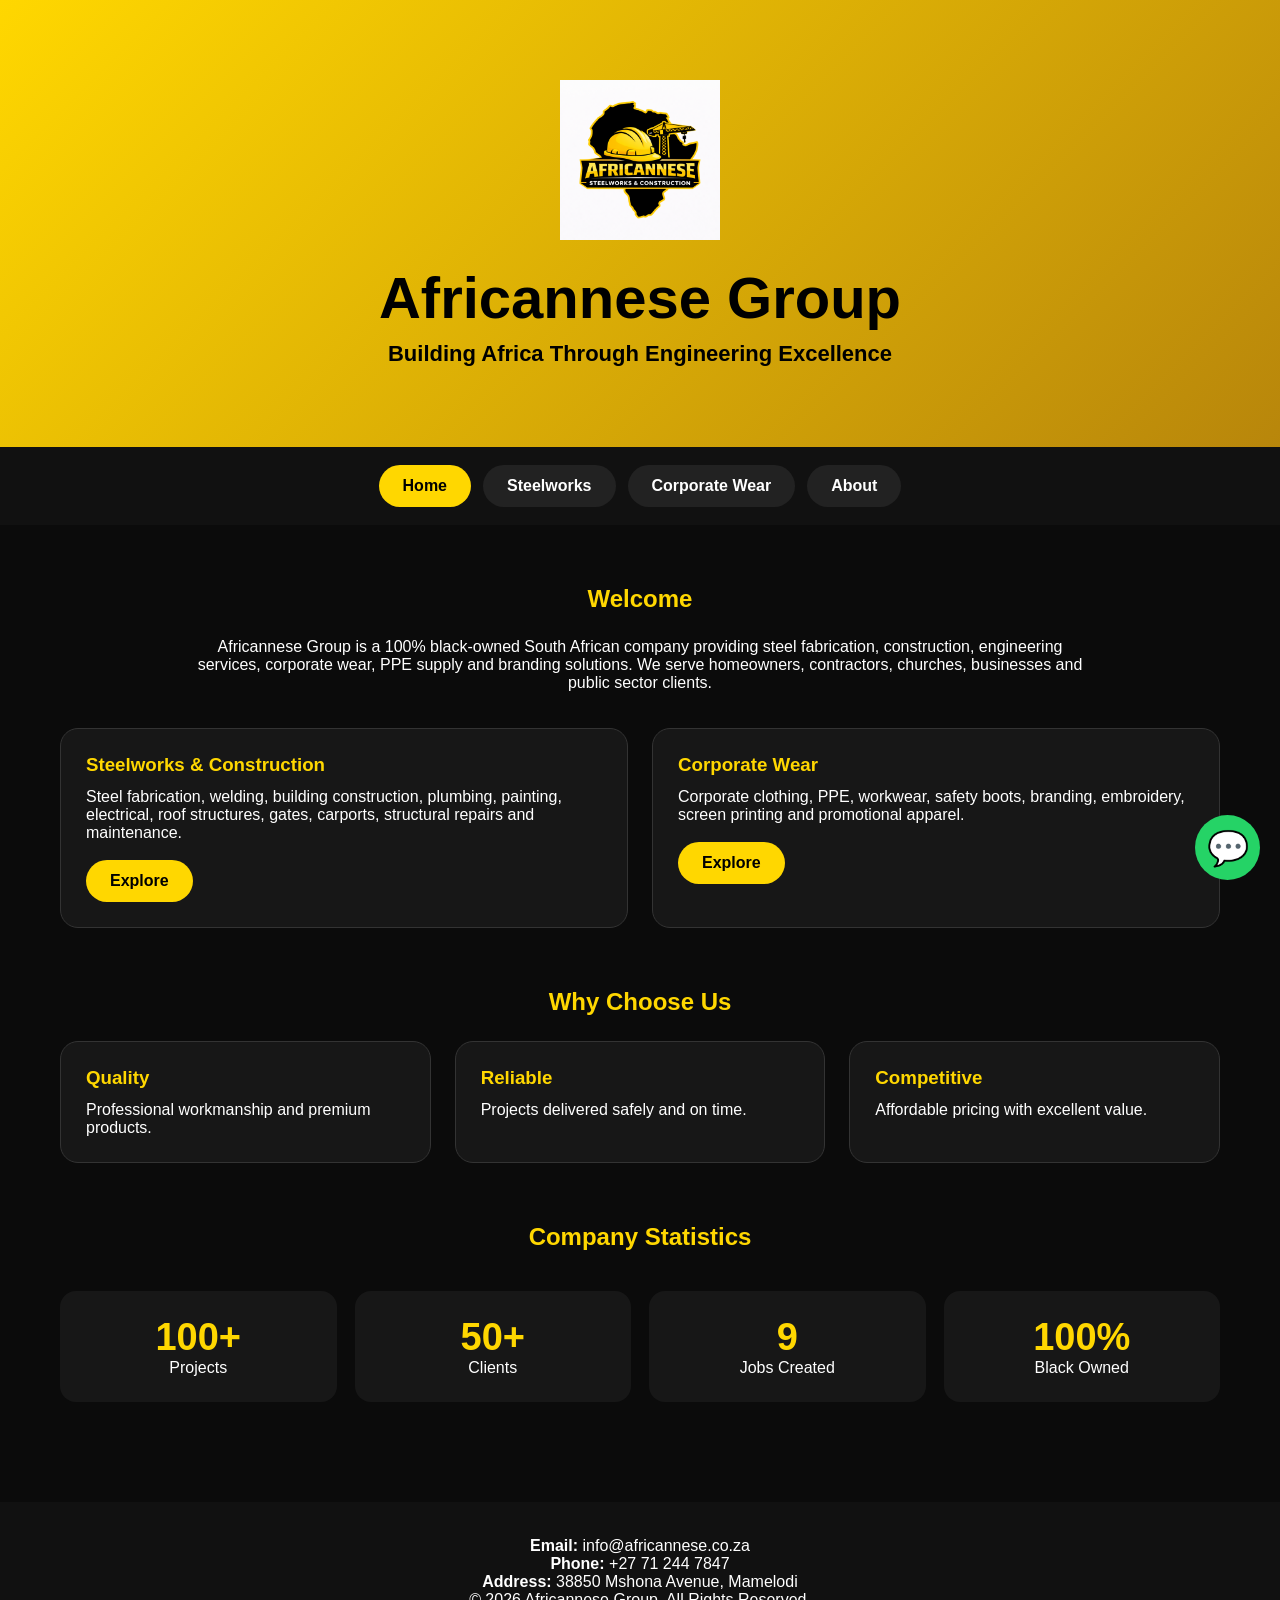
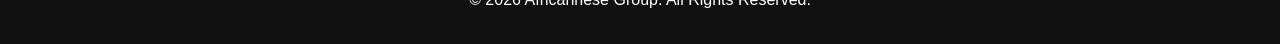
==== commit bbf86acd: "Refactor index.html for improved layout and styling Updated the layout and styling of the index.html" ====
--- a/index.html
+++ b/index.html
@@ -1,407 +1,96 @@
 <!DOCTYPE html>
 <html lang="en">
-
 <head>
-
 <meta charset="UTF-8">
 <meta name="viewport" content="width=device-width, initial-scale=1.0">
-
 <title>Africannese Group</title>
-
 <style>
-
-*{
-margin:0;
-padding:0;
-box-sizing:border-box;
-}
-
-body{
-font-family:Arial,sans-serif;
-background:#000;
-color:white;
-overflow-x:hidden;
-}
-
-/* HERO */
-
-.hero{
-background:linear-gradient(135deg,#ffd700,#d4af37);
-padding:100px 20px 90px;
-text-align:center;
-}
-
-.logo{
-width:120px;
-margin-bottom:25px;
-}
-
-.hero h1{
-font-size:68px;
-font-weight:900;
-line-height:1.05;
-color:#000;
-margin-bottom:25px;
-}
-
-.hero p{
-font-size:26px;
-color:#111;
-line-height:1.6;
-}
-
-/* PREMIUM NAVIGATION */
-
-nav{
-background:#0d0d0d;
-padding:22px 15px;
-display:flex;
-justify-content:center;
-align-items:center;
-gap:15px;
-flex-wrap:wrap;
-border-top:2px solid #ffd700;
-border-bottom:1px solid #1f1f1f;
-box-shadow:0 8px 30px rgba(0,0,0,0.5);
-position:sticky;
-top:0;
-z-index:999;
-}
-
-nav a{
-text-decoration:none;
-padding:15px 24px;
-border-radius:40px;
-font-size:16px;
-font-weight:bold;
-background:#161616;
-color:white;
-border:1px solid #2a2a2a;
-transition:0.3s;
-}
-
-nav a:hover{
-background:#ffd700;
-color:black;
-transform:translateY(-2px);
-}
-
-.active{
-background:#ffd700;
-color:black;
-box-shadow:0 0 18px rgba(255,215,0,0.6);
-}
-
-/* DIVISION SECTION */
-
-.divisions{
-padding:80px 25px;
-}
-
-.card{
-background:#f5f5f5;
-color:black;
-padding:50px 35px;
-border-radius:30px;
-margin-bottom:40px;
-text-align:center;
-box-shadow:0 15px 35px rgba(0,0,0,0.5);
-}
-
-.card h2{
-font-size:52px;
-font-weight:900;
-margin-bottom:30px;
-line-height:1.1;
-}
-
-.card p{
-font-size:24px;
-line-height:2;
-color:#111;
-}
-
-.card-btn{
-display:inline-block;
-margin-top:35px;
-padding:18px 42px;
-background:#000;
-color:#ffd700;
-text-decoration:none;
-font-size:20px;
-font-weight:bold;
-border-radius:14px;
-border:2px solid #ffd700;
-transition:0.3s;
-}
-
-.card-btn:hover{
-background:#ffd700;
-color:black;
-}
-
-/* WHY US */
-
-.why{
-padding:80px 25px;
-text-align:center;
-background:#050505;
-}
-
-.why h2{
-font-size:56px;
-margin-bottom:50px;
-color:#ffd700;
-}
-
-.feature-grid{
-display:grid;
-grid-template-columns:1fr;
-gap:25px;
-}
-
-.feature{
-background:#111;
-padding:40px 30px;
-border-radius:24px;
-border:1px solid #202020;
-}
-
-.feature h3{
-font-size:30px;
-margin-bottom:20px;
-color:#ffd700;
-}
-
-.feature p{
-font-size:19px;
-line-height:1.8;
-color:#ddd;
-}
-
-/* CONTACT */
-
-.contact{
-background:#111;
-padding:80px 25px;
-text-align:center;
-border-top:2px solid #ffd700;
-}
-
-.contact h2{
-font-size:50px;
-margin-bottom:35px;
-color:#ffd700;
-}
-
-.contact p{
-font-size:24px;
-line-height:2;
-color:#f1f1f1;
-}
-
-.highlight{
-color:#ffd700;
-font-weight:bold;
-}
-
-/* MOBILE */
-
-@media(max-width:768px){
-
-.hero h1{
-font-size:52px;
-}
-
-.hero p{
-font-size:22px;
-}
-
-.card h2{
-font-size:40px;
-}
-
-.card p{
-font-size:20px;
-}
-
-.why h2,
-.contact h2{
-font-size:42px;
-}
-
-nav a{
-font-size:15px;
-padding:14px 18px;
-}
-
-}
-
+*{margin:0;padding:0;box-sizing:border-box}
+body{font-family:Arial,sans-serif;background:#0b0b0b;color:#fff}
+header{background:linear-gradient(135deg,#ffd700,#b8860b);color:#000;padding:80px 20px;text-align:center}
+header img{max-width:160px;margin-bottom:20px}
+header h1{font-size:58px}
+header p{font-size:22px;margin-top:10px}
+nav{display:flex;justify-content:center;flex-wrap:wrap;gap:12px;background:#111;padding:18px;position:sticky;top:0}
+nav a{text-decoration:none;color:#fff;background:#222;padding:12px 24px;border-radius:30px;font-weight:bold}
+nav a:hover,nav a.active{background:#ffd700;color:#000}
+.container{max-width:1200px;margin:auto;padding:60px 20px}
+h2{color:#ffd700;text-align:center;margin-bottom:25px}
+.cards{display:grid;grid-template-columns:repeat(auto-fit,minmax(280px,1fr));gap:24px}
+.card{background:#171717;border:1px solid #333;border-radius:18px;padding:25px}
+.card h3{color:#ffd700;margin-bottom:12px}
+.btn{display:inline-block;margin-top:18px;padding:12px 24px;border-radius:30px;background:#ffd700;color:#000;text-decoration:none;font-weight:bold}
+.stats{display:grid;grid-template-columns:repeat(auto-fit,minmax(180px,1fr));gap:18px;margin-top:40px}
+.stat{background:#171717;padding:25px;border-radius:16px;text-align:center}
+.stat h3{font-size:38px;color:#ffd700}
+footer{background:#111;text-align:center;padding:35px;margin-top:40px}
+.whatsapp{position:fixed;right:20px;bottom:20px;width:65px;height:65px;border-radius:50%;background:#25D366;color:#fff;text-decoration:none;display:flex;align-items:center;justify-content:center;font-size:34px}
 </style>
-
 </head>
-
 <body>
 
-<!-- HERO -->
+<header>
+<img src="logo.png" alt="Africannese Group Logo">
+<h1>Africannese Group</h1>
+<p><strong>Building Africa Through Engineering Excellence</strong></p>
+</header>
 
-<section class="hero">
+<nav>
+<a class="active" href="index.html">Home</a>
+<a href="steelworks.html">Steelworks</a>
+<a href="corporatewear.html">Corporate Wear</a>
+<a href="about.html">About</a>
+</nav>
 
-<img src="logo.png" alt="Africannese Logo" class="logo">
-
-<h1>
-Africannese<br>
-Group
-</h1>
-
-<p>
-Premium Industrial, Corporate Wear<br>
-& Construction Solutions
+<div class="container">
+<h2>Welcome</h2>
+<p style="text-align:center;max-width:900px;margin:auto">
+Africannese Group is a 100% black-owned South African company providing steel fabrication, construction, engineering services, corporate wear, PPE supply and branding solutions. We serve homeowners, contractors, churches, businesses and public sector clients.
 </p>
 
-</section>
+<br><br>
 
-<!-- NAVIGATION -->
-
-<nav>
-
-<a href="index.html" class="active">
-Home
-</a>
-
-<a href="steelworks.html">
-Steelworks
-</a>
-
-<a href="corporatewear.html">
-Corporate Wear
-</a>
-
-<a href="about.html">
-About Company
-</a>
-
-</nav>
-
-<!-- DIVISIONS -->
-
-<section class="divisions">
-
+<div class="cards">
 <div class="card">
-
-<h2>
-Steelworks & Construction
-</h2>
-
-<p>
-Structural Steel Fabrication<br>
-General Welding<br>
-Steel Erection<br>
-Industrial Installations
-</p>
-
-<a href="steelworks.html" class="card-btn">
-Enter Division
-</a>
-
+<h3>Steelworks & Construction</h3>
+<p>Steel fabrication, welding, building construction, plumbing, painting, electrical, roof structures, gates, carports, structural repairs and maintenance.</p>
+<a class="btn" href="steelworks.html">Explore</a>
 </div>
 
 <div class="card">
-
-<h2>
-Corporate Wear Supply
-</h2>
-
-<p>
-Corporate Clothing<br>
-Reflective PPE Wear<br>
-Branding & Printing<br>
-Safety Footwear
-</p>
-
-<a href="corporatewear.html" class="card-btn">
-Enter Division
-</a>
-
+<h3>Corporate Wear</h3>
+<p>Corporate clothing, PPE, workwear, safety boots, branding, embroidery, screen printing and promotional apparel.</p>
+<a class="btn" href="corporatewear.html">Explore</a>
+</div>
 </div>
 
-</section>
+<h2 style="margin-top:60px">Why Choose Us</h2>
 
-<!-- WHY CHOOSE US -->
-
-<section class="why">
-
-<h2>
-Why Choose Africannese Group
-</h2>
-
-<div class="feature-grid">
-
-<div class="feature">
-
-<h3>
-Premium Quality
-</h3>
-
-<p>
-We focus on quality workmanship, durable materials and professional finishing standards.
-</p>
-
+<div class="cards">
+<div class="card"><h3>Quality</h3><p>Professional workmanship and premium products.</p></div>
+<div class="card"><h3>Reliable</h3><p>Projects delivered safely and on time.</p></div>
+<div class="card"><h3>Competitive</h3><p>Affordable pricing with excellent value.</p></div>
 </div>
 
-<div class="feature">
+<h2 style="margin-top:60px">Company Statistics</h2>
 
-<h3>
-Professional Service
-</h3>
-
-<p>
-Reliable industrial and corporate solutions delivered with professionalism and attention to detail.
-</p>
-
-</div>
-
-<div class="feature">
-
-<h3>
-Trusted Brand
-</h3>
-
-<p>
-Africannese Group is committed to building an African brand capable of competing globally.
-</p>
-
+<div class="stats">
+<div class="stat"><h3>100+</h3><p>Projects</p></div>
+<div class="stat"><h3>50+</h3><p>Clients</p></div>
+<div class="stat"><h3>9</h3><p>Jobs Created</p></div>
+<div class="stat"><h3>100%</h3><p>Black Owned</p></div>
 </div>
 
 </div>
 
-</section>
+<footer>
+<p><strong>Email:</strong> info@africannese.co.za</p>
+<p><strong>Phone:</strong> +27 71 244 7847</p>
+<p><strong>Address:</strong> 38850 Mshona Avenue, Mamelodi</p>
+<p>© 2026 Africannese Group. All Rights Reserved.</p>
+</footer>
 
-<!-- CONTACT -->
-
-<section class="contact">
-
-<h2>
-Contact Africannese Group
-</h2>
-
-<p>
-
-Email:
-<span class="highlight">
-info@africannese.co.za
-</span>
-
-<br><br>
-
-Phone:
-<span class="highlight">
-+27 71 244 7847
-</span>
-
-</p>
-
-</section>
+<a class="whatsapp" href="https://wa.me/27712447847">💬</a>
 
 </body>
 </html>
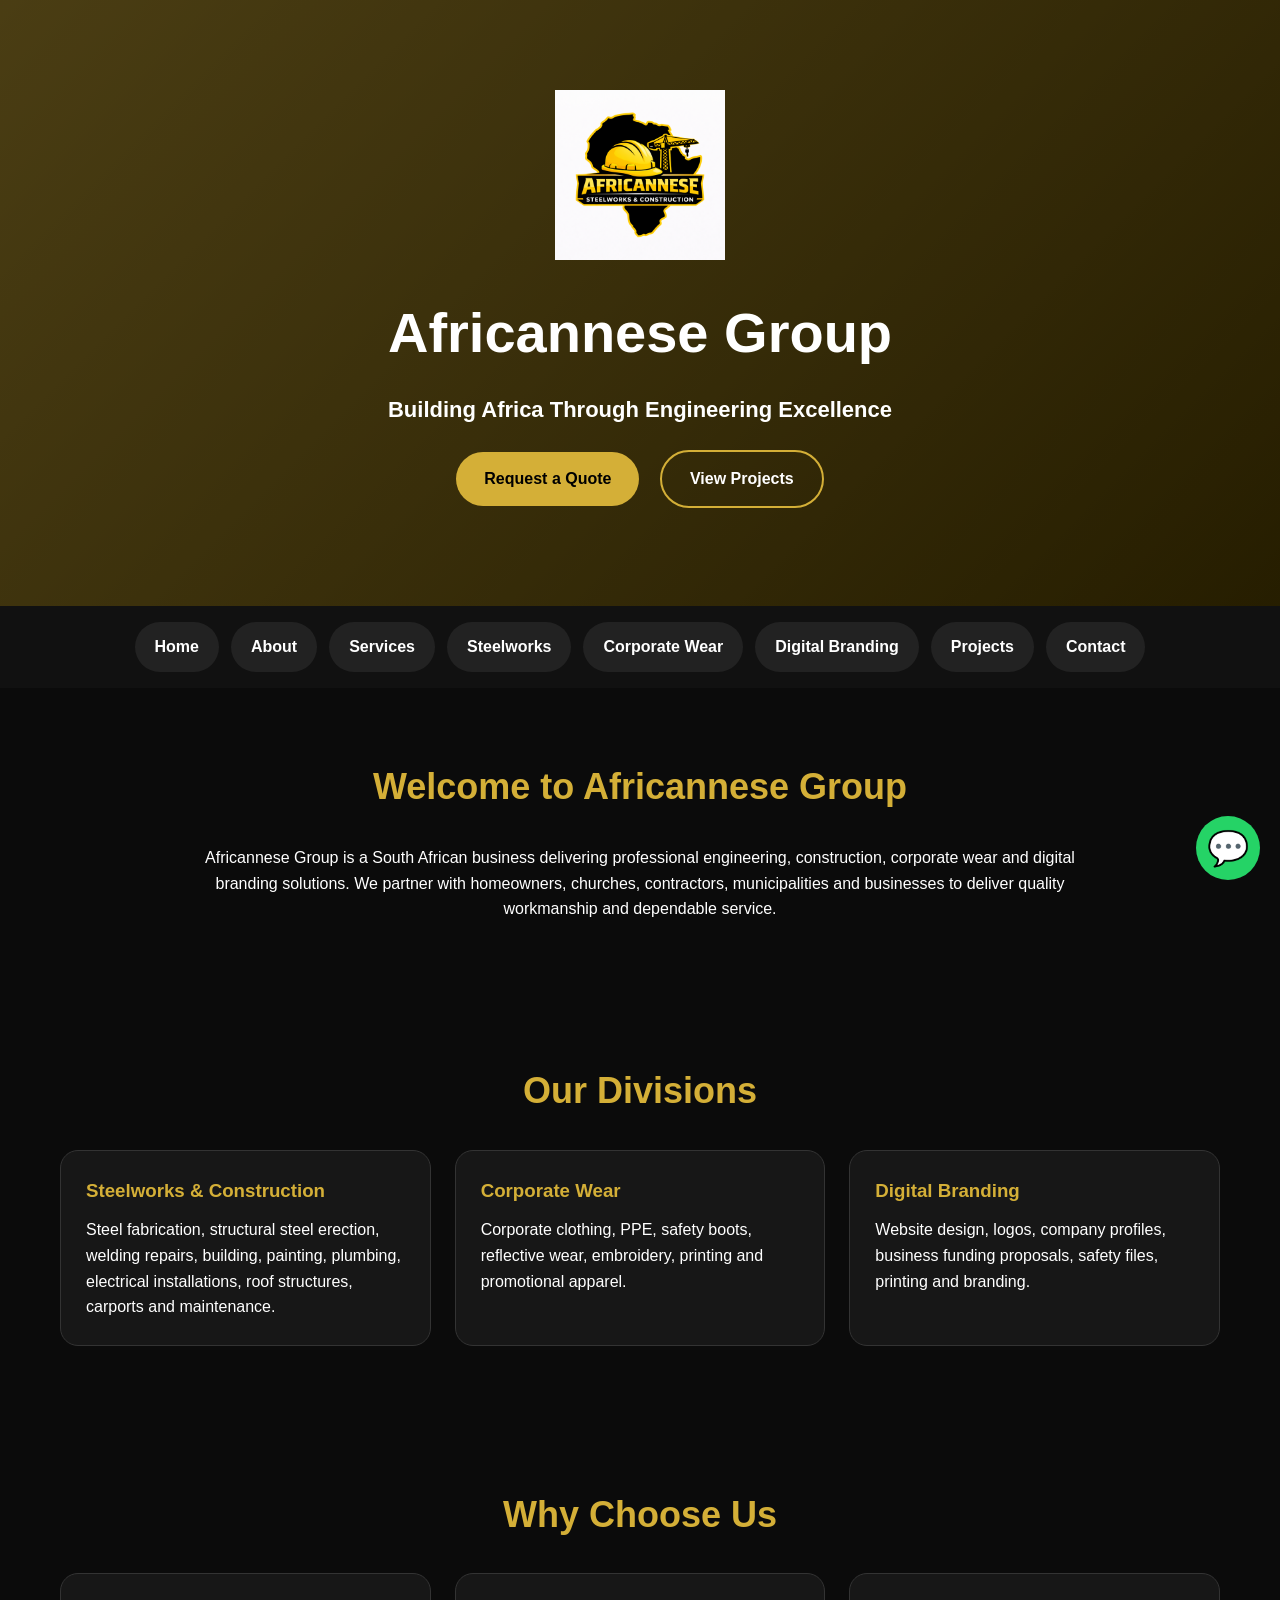
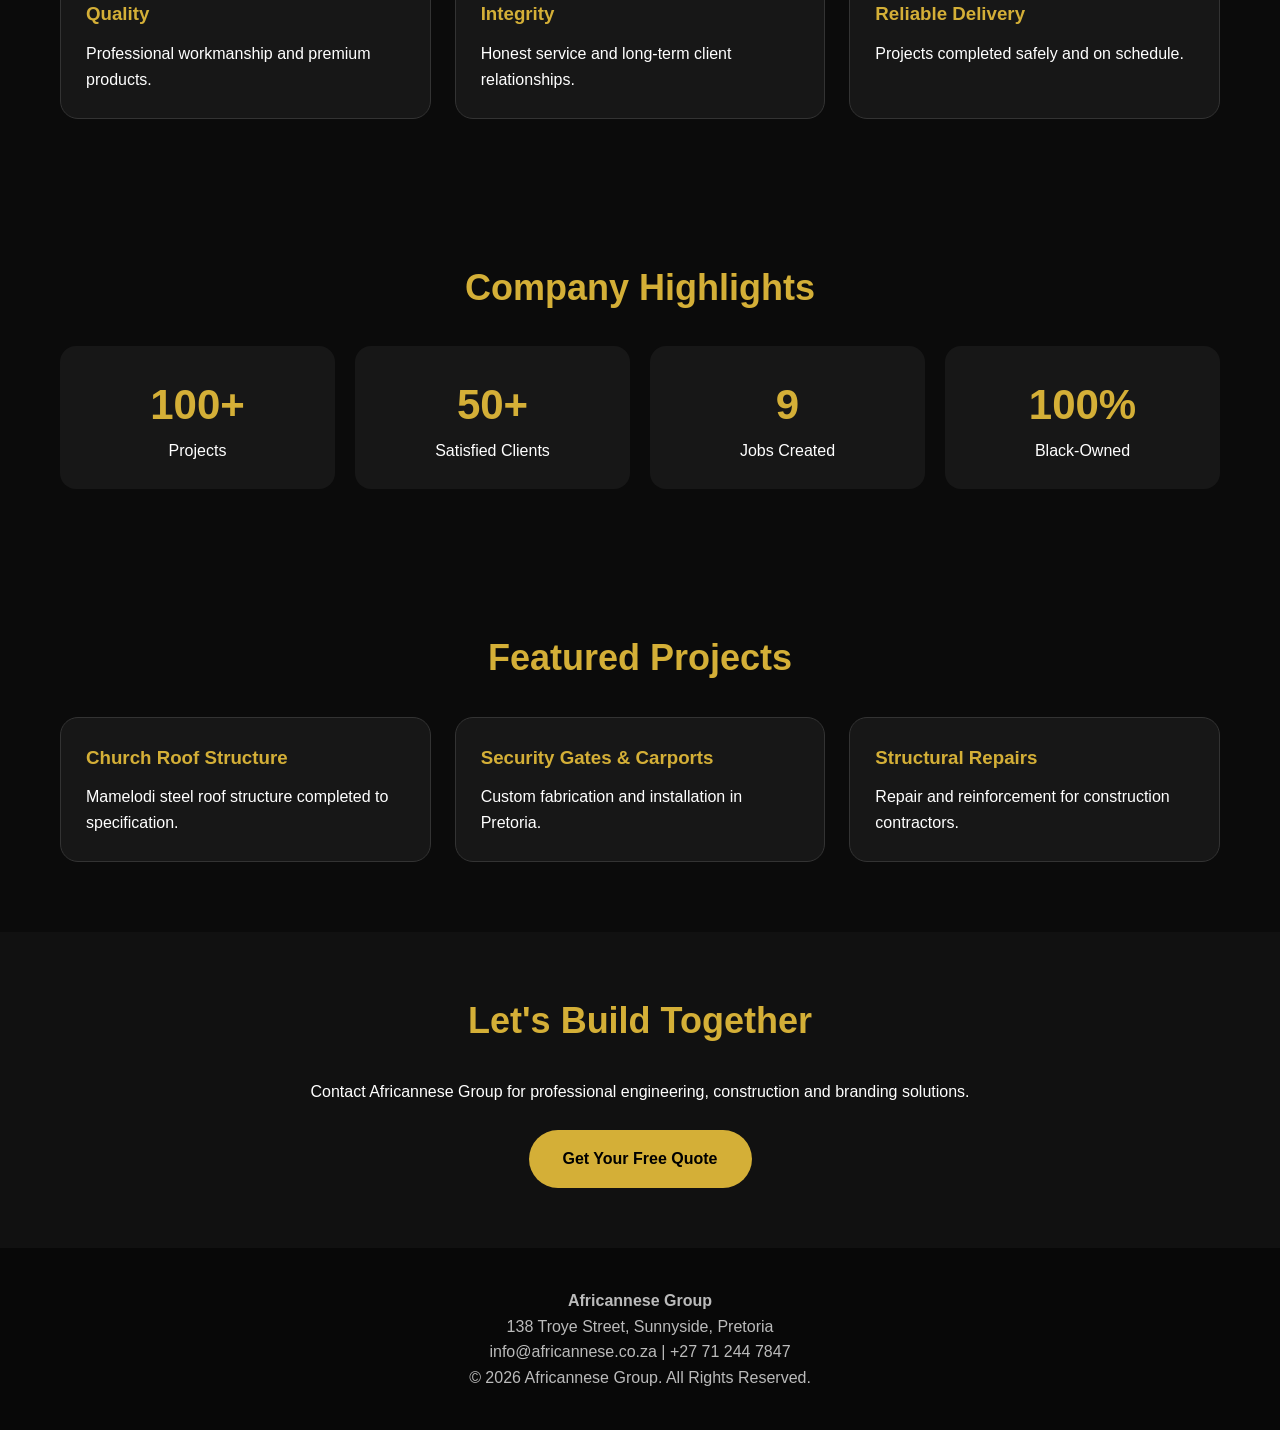
==== commit 4038438e: "Update index.html with new content and styles" ====
--- a/index.html
+++ b/index.html
@@ -3,28 +3,34 @@
 <head>
 <meta charset="UTF-8">
 <meta name="viewport" content="width=device-width, initial-scale=1.0">
-<title>Africannese Group</title>
+<title>Africannese Group | Home</title>
 <style>
 *{margin:0;padding:0;box-sizing:border-box}
-body{font-family:Arial,sans-serif;background:#0b0b0b;color:#fff}
-header{background:linear-gradient(135deg,#ffd700,#b8860b);color:#000;padding:80px 20px;text-align:center}
-header img{max-width:160px;margin-bottom:20px}
-header h1{font-size:58px}
-header p{font-size:22px;margin-top:10px}
-nav{display:flex;justify-content:center;flex-wrap:wrap;gap:12px;background:#111;padding:18px;position:sticky;top:0}
-nav a{text-decoration:none;color:#fff;background:#222;padding:12px 24px;border-radius:30px;font-weight:bold}
-nav a:hover,nav a.active{background:#ffd700;color:#000}
-.container{max-width:1200px;margin:auto;padding:60px 20px}
-h2{color:#ffd700;text-align:center;margin-bottom:25px}
-.cards{display:grid;grid-template-columns:repeat(auto-fit,minmax(280px,1fr));gap:24px}
-.card{background:#171717;border:1px solid #333;border-radius:18px;padding:25px}
-.card h3{color:#ffd700;margin-bottom:12px}
-.btn{display:inline-block;margin-top:18px;padding:12px 24px;border-radius:30px;background:#ffd700;color:#000;text-decoration:none;font-weight:bold}
-.stats{display:grid;grid-template-columns:repeat(auto-fit,minmax(180px,1fr));gap:18px;margin-top:40px}
-.stat{background:#171717;padding:25px;border-radius:16px;text-align:center}
-.stat h3{font-size:38px;color:#ffd700}
-footer{background:#111;text-align:center;padding:35px;margin-top:40px}
-.whatsapp{position:fixed;right:20px;bottom:20px;width:65px;height:65px;border-radius:50%;background:#25D366;color:#fff;text-decoration:none;display:flex;align-items:center;justify-content:center;font-size:34px}
+html{scroll-behavior:smooth}
+body{font-family:Arial,sans-serif;background:#0b0b0b;color:#fff;line-height:1.6}
+header{background:linear-gradient(rgba(0,0,0,.65),rgba(0,0,0,.65)),linear-gradient(135deg,#d4af37,#6d5500);padding:90px 20px;text-align:center}
+header img{width:170px;max-width:90%;margin-bottom:20px}
+header h1{font-size:56px}
+header p{font-size:22px;margin:15px 0}
+.hero-btns a{display:inline-block;margin:8px;padding:14px 28px;border-radius:35px;text-decoration:none;font-weight:bold}
+.gold{background:#d4af37;color:#000}
+.dark{border:2px solid #d4af37;color:#fff}
+nav{position:sticky;top:0;background:#111;padding:16px;display:flex;justify-content:center;flex-wrap:wrap;gap:12px;z-index:99}
+nav a{color:#fff;text-decoration:none;background:#222;padding:12px 20px;border-radius:30px;font-weight:bold}
+nav a:hover{background:#d4af37;color:#000}
+section{max-width:1200px;margin:auto;padding:70px 20px}
+h2{text-align:center;color:#d4af37;margin-bottom:30px;font-size:36px}
+.grid{display:grid;grid-template-columns:repeat(auto-fit,minmax(280px,1fr));gap:24px}
+.card{background:#171717;border:1px solid #333;border-radius:18px;padding:25px;transition:.3s}
+.card:hover{transform:translateY(-8px);border-color:#d4af37}
+.card h3{color:#d4af37;margin-bottom:12px}
+.stats{display:grid;grid-template-columns:repeat(auto-fit,minmax(180px,1fr));gap:20px}
+.stat{background:#171717;border-radius:16px;padding:25px;text-align:center}
+.stat h3{font-size:42px;color:#d4af37}
+.cta{text-align:center;background:#111;padding:60px 20px}
+.cta a{display:inline-block;background:#d4af37;color:#000;padding:16px 34px;border-radius:35px;text-decoration:none;font-weight:bold}
+footer{background:#080808;padding:40px 20px;text-align:center;color:#bbb}
+.whatsapp{position:fixed;right:20px;bottom:20px;width:64px;height:64px;border-radius:50%;background:#25D366;color:#fff;text-decoration:none;display:flex;align-items:center;justify-content:center;font-size:34px}
 </style>
 </head>
 <body>
@@ -33,60 +39,75 @@
 <img src="logo.png" alt="Africannese Group Logo">
 <h1>Africannese Group</h1>
 <p><strong>Building Africa Through Engineering Excellence</strong></p>
+<div class="hero-btns">
+<a class="gold" href="quote.html">Request a Quote</a>
+<a class="dark" href="projects.html">View Projects</a>
+</div>
 </header>
 
 <nav>
-<a class="active" href="index.html">Home</a>
+<a href="index.html">Home</a>
+<a href="about.html">About</a>
+<a href="services.html">Services</a>
 <a href="steelworks.html">Steelworks</a>
 <a href="corporatewear.html">Corporate Wear</a>
-<a href="about.html">About</a>
+<a href="digitalbranding.html">Digital Branding</a>
+<a href="projects.html">Projects</a>
+<a href="contact.html">Contact</a>
 </nav>
 
-<div class="container">
-<h2>Welcome</h2>
-<p style="text-align:center;max-width:900px;margin:auto">
-Africannese Group is a 100% black-owned South African company providing steel fabrication, construction, engineering services, corporate wear, PPE supply and branding solutions. We serve homeowners, contractors, churches, businesses and public sector clients.
-</p>
+<section>
+<h2>Welcome to Africannese Group</h2>
+<p style="text-align:center;max-width:900px;margin:auto">Africannese Group is a South African business delivering professional engineering, construction, corporate wear and digital branding solutions. We partner with homeowners, churches, contractors, municipalities and businesses to deliver quality workmanship and dependable service.</p>
+</section>
 
-<br><br>
+<section>
+<h2>Our Divisions</h2>
+<div class="grid">
+<div class="card"><h3>Steelworks & Construction</h3><p>Steel fabrication, structural steel erection, welding repairs, building, painting, plumbing, electrical installations, roof structures, carports and maintenance.</p></div>
+<div class="card"><h3>Corporate Wear</h3><p>Corporate clothing, PPE, safety boots, reflective wear, embroidery, printing and promotional apparel.</p></div>
+<div class="card"><h3>Digital Branding</h3><p>Website design, logos, company profiles, business funding proposals, safety files, printing and branding.</p></div>
+</div>
+</section>
 
-<div class="cards">
-<div class="card">
-<h3>Steelworks & Construction</h3>
-<p>Steel fabrication, welding, building construction, plumbing, painting, electrical, roof structures, gates, carports, structural repairs and maintenance.</p>
-<a class="btn" href="steelworks.html">Explore</a>
+<section>
+<h2>Why Choose Us</h2>
+<div class="grid">
+<div class="card"><h3>Quality</h3><p>Professional workmanship and premium products.</p></div>
+<div class="card"><h3>Integrity</h3><p>Honest service and long-term client relationships.</p></div>
+<div class="card"><h3>Reliable Delivery</h3><p>Projects completed safely and on schedule.</p></div>
 </div>
+</section>
 
-<div class="card">
-<h3>Corporate Wear</h3>
-<p>Corporate clothing, PPE, workwear, safety boots, branding, embroidery, screen printing and promotional apparel.</p>
-<a class="btn" href="corporatewear.html">Explore</a>
-</div>
-</div>
-
-<h2 style="margin-top:60px">Why Choose Us</h2>
-
-<div class="cards">
-<div class="card"><h3>Quality</h3><p>Professional workmanship and premium products.</p></div>
-<div class="card"><h3>Reliable</h3><p>Projects delivered safely and on time.</p></div>
-<div class="card"><h3>Competitive</h3><p>Affordable pricing with excellent value.</p></div>
-</div>
-
-<h2 style="margin-top:60px">Company Statistics</h2>
-
+<section>
+<h2>Company Highlights</h2>
 <div class="stats">
 <div class="stat"><h3>100+</h3><p>Projects</p></div>
-<div class="stat"><h3>50+</h3><p>Clients</p></div>
+<div class="stat"><h3>50+</h3><p>Satisfied Clients</p></div>
 <div class="stat"><h3>9</h3><p>Jobs Created</p></div>
-<div class="stat"><h3>100%</h3><p>Black Owned</p></div>
+<div class="stat"><h3>100%</h3><p>Black-Owned</p></div>
 </div>
+</section>
 
+<section>
+<h2>Featured Projects</h2>
+<div class="grid">
+<div class="card"><h3>Church Roof Structure</h3><p>Mamelodi steel roof structure completed to specification.</p></div>
+<div class="card"><h3>Security Gates & Carports</h3><p>Custom fabrication and installation in Pretoria.</p></div>
+<div class="card"><h3>Structural Repairs</h3><p>Repair and reinforcement for construction contractors.</p></div>
+</div>
+</section>
+
+<div class="cta">
+<h2>Let's Build Together</h2>
+<p>Contact Africannese Group for professional engineering, construction and branding solutions.</p><br>
+<a href="quote.html">Get Your Free Quote</a>
 </div>
 
 <footer>
-<p><strong>Email:</strong> info@africannese.co.za</p>
-<p><strong>Phone:</strong> +27 71 244 7847</p>
-<p><strong>Address:</strong> 38850 Mshona Avenue, Mamelodi</p>
+<p><strong>Africannese Group</strong></p>
+<p>138 Troye Street, Sunnyside, Pretoria</p>
+<p>info@africannese.co.za | +27 71 244 7847</p>
 <p>© 2026 Africannese Group. All Rights Reserved.</p>
 </footer>
 
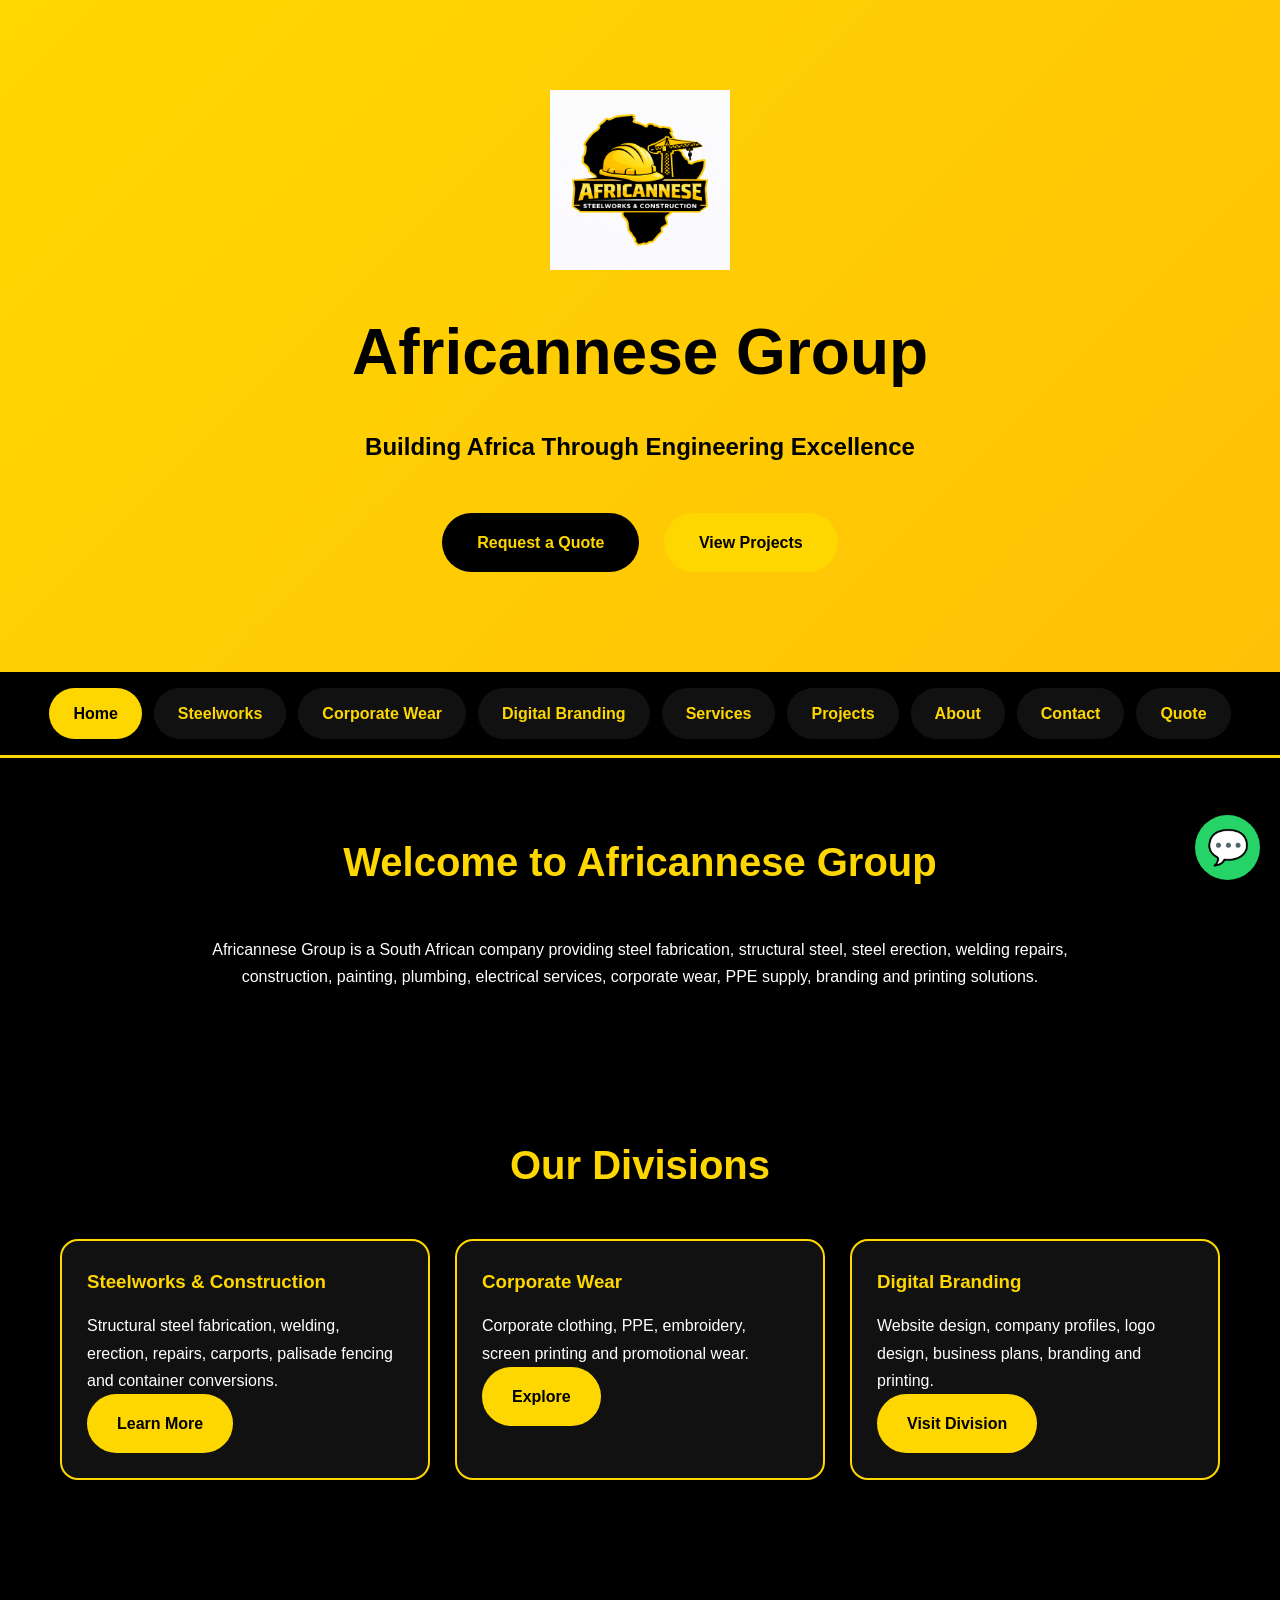
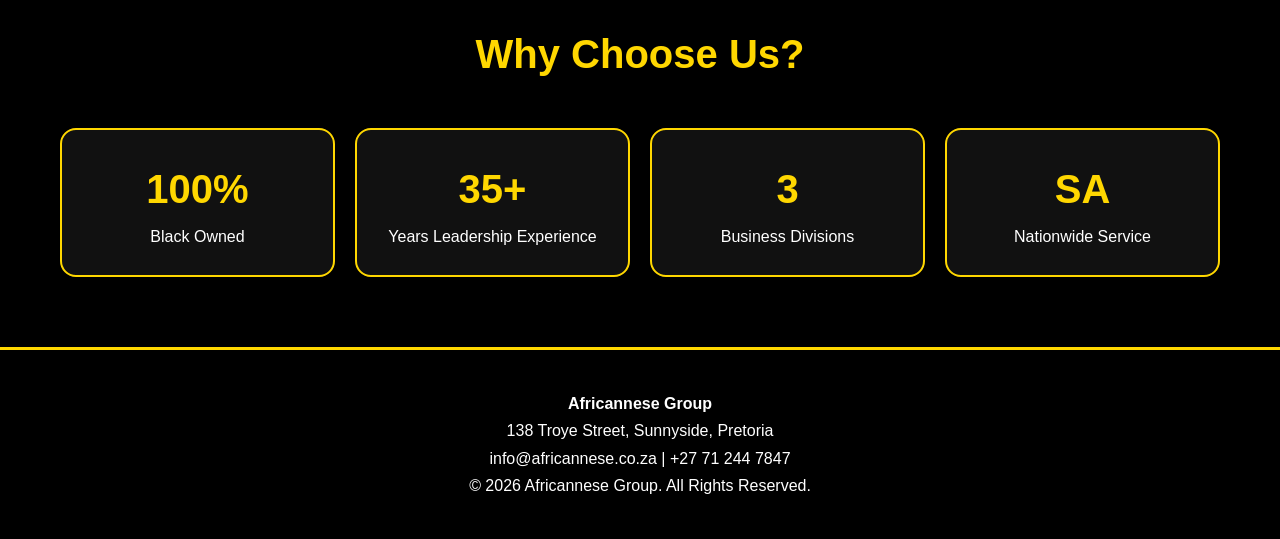
==== commit bc7a7419: "Refactor index.html for improved layout and content Updated the header, navigation, and sections for" ====
--- a/index.html
+++ b/index.html
@@ -3,112 +3,83 @@
 <head>
 <meta charset="UTF-8">
 <meta name="viewport" content="width=device-width, initial-scale=1.0">
-<title>Africannese Group | Home</title>
-<style>
-*{margin:0;padding:0;box-sizing:border-box}
-html{scroll-behavior:smooth}
-body{font-family:Arial,sans-serif;background:#0b0b0b;color:#fff;line-height:1.6}
-header{background:linear-gradient(rgba(0,0,0,.65),rgba(0,0,0,.65)),linear-gradient(135deg,#d4af37,#6d5500);padding:90px 20px;text-align:center}
-header img{width:170px;max-width:90%;margin-bottom:20px}
-header h1{font-size:56px}
-header p{font-size:22px;margin:15px 0}
-.hero-btns a{display:inline-block;margin:8px;padding:14px 28px;border-radius:35px;text-decoration:none;font-weight:bold}
-.gold{background:#d4af37;color:#000}
-.dark{border:2px solid #d4af37;color:#fff}
-nav{position:sticky;top:0;background:#111;padding:16px;display:flex;justify-content:center;flex-wrap:wrap;gap:12px;z-index:99}
-nav a{color:#fff;text-decoration:none;background:#222;padding:12px 20px;border-radius:30px;font-weight:bold}
-nav a:hover{background:#d4af37;color:#000}
-section{max-width:1200px;margin:auto;padding:70px 20px}
-h2{text-align:center;color:#d4af37;margin-bottom:30px;font-size:36px}
-.grid{display:grid;grid-template-columns:repeat(auto-fit,minmax(280px,1fr));gap:24px}
-.card{background:#171717;border:1px solid #333;border-radius:18px;padding:25px;transition:.3s}
-.card:hover{transform:translateY(-8px);border-color:#d4af37}
-.card h3{color:#d4af37;margin-bottom:12px}
-.stats{display:grid;grid-template-columns:repeat(auto-fit,minmax(180px,1fr));gap:20px}
-.stat{background:#171717;border-radius:16px;padding:25px;text-align:center}
-.stat h3{font-size:42px;color:#d4af37}
-.cta{text-align:center;background:#111;padding:60px 20px}
-.cta a{display:inline-block;background:#d4af37;color:#000;padding:16px 34px;border-radius:35px;text-decoration:none;font-weight:bold}
-footer{background:#080808;padding:40px 20px;text-align:center;color:#bbb}
-.whatsapp{position:fixed;right:20px;bottom:20px;width:64px;height:64px;border-radius:50%;background:#25D366;color:#fff;text-decoration:none;display:flex;align-items:center;justify-content:center;font-size:34px}
-</style>
+<title>Africannese Group</title>
+<link rel="stylesheet" href="style.css">
 </head>
 <body>
 
-<header>
-<img src="logo.png" alt="Africannese Group Logo">
-<h1>Africannese Group</h1>
-<p><strong>Building Africa Through Engineering Excellence</strong></p>
-<div class="hero-btns">
-<a class="gold" href="quote.html">Request a Quote</a>
-<a class="dark" href="projects.html">View Projects</a>
-</div>
+<header style="background:linear-gradient(135deg,#FFD700,#FFC107);color:#000;padding:90px 20px;text-align:center;">
+    <img src="steelworks-logo.png" alt="Africannese Group Logo" style="width:180px;max-width:90%;margin-bottom:20px;">
+    <h1 style="font-size:4rem;margin:0;">Africannese Group</h1>
+    <p style="font-size:1.5rem;font-weight:bold;margin:20px 0;">
+        Building Africa Through Engineering Excellence
+    </p>
+
+    <div style="margin-top:35px;">
+        <a href="quote.html" style="display:inline-block;background:#000;color:#FFD700;padding:16px 35px;border-radius:35px;text-decoration:none;font-weight:bold;margin:10px;">Request a Quote</a>
+        <a href="projects.html" style="display:inline-block;background:#FFD700;color:#000;padding:16px 35px;border-radius:35px;text-decoration:none;font-weight:bold;margin:10px;">View Projects</a>
+    </div>
 </header>
 
 <nav>
-<a href="index.html">Home</a>
-<a href="about.html">About</a>
-<a href="services.html">Services</a>
+<a class="active" href="index.html">Home</a>
 <a href="steelworks.html">Steelworks</a>
 <a href="corporatewear.html">Corporate Wear</a>
 <a href="digitalbranding.html">Digital Branding</a>
+<a href="services.html">Services</a>
 <a href="projects.html">Projects</a>
+<a href="about.html">About</a>
 <a href="contact.html">Contact</a>
+<a href="quote.html">Quote</a>
 </nav>
 
-<section>
-<h2>Welcome to Africannese Group</h2>
-<p style="text-align:center;max-width:900px;margin:auto">Africannese Group is a South African business delivering professional engineering, construction, corporate wear and digital branding solutions. We partner with homeowners, churches, contractors, municipalities and businesses to deliver quality workmanship and dependable service.</p>
+<section class="container">
+<h2 class="section-title">Welcome to Africannese Group</h2>
+<p style="text-align:center;max-width:900px;margin:auto;">
+Africannese Group is a South African company providing steel fabrication, structural steel,
+steel erection, welding repairs, construction, painting, plumbing, electrical services,
+corporate wear, PPE supply, branding and printing solutions.
+</p>
 </section>
 
-<section>
-<h2>Our Divisions</h2>
+<section class="container">
+<h2 class="section-title">Our Divisions</h2>
 <div class="grid">
-<div class="card"><h3>Steelworks & Construction</h3><p>Steel fabrication, structural steel erection, welding repairs, building, painting, plumbing, electrical installations, roof structures, carports and maintenance.</p></div>
-<div class="card"><h3>Corporate Wear</h3><p>Corporate clothing, PPE, safety boots, reflective wear, embroidery, printing and promotional apparel.</p></div>
-<div class="card"><h3>Digital Branding</h3><p>Website design, logos, company profiles, business funding proposals, safety files, printing and branding.</p></div>
+<div class="card">
+<h3>Steelworks & Construction</h3>
+<p>Structural steel fabrication, welding, erection, repairs, carports, palisade fencing and container conversions.</p>
+<a class="btn" href="steelworks.html">Learn More</a>
+</div>
+
+<div class="card">
+<h3>Corporate Wear</h3>
+<p>Corporate clothing, PPE, embroidery, screen printing and promotional wear.</p>
+<a class="btn" href="corporatewear.html">Explore</a>
+</div>
+
+<div class="card">
+<h3>Digital Branding</h3>
+<p>Website design, company profiles, logo design, business plans, branding and printing.</p>
+<a class="btn" href="digitalbranding.html">Visit Division</a>
+</div>
 </div>
 </section>
 
-<section>
-<h2>Why Choose Us</h2>
-<div class="grid">
-<div class="card"><h3>Quality</h3><p>Professional workmanship and premium products.</p></div>
-<div class="card"><h3>Integrity</h3><p>Honest service and long-term client relationships.</p></div>
-<div class="card"><h3>Reliable Delivery</h3><p>Projects completed safely and on schedule.</p></div>
+<section class="container">
+<h2 class="section-title">Why Choose Us?</h2>
+<div class="stats">
+<div class="stat"><h3>100%</h3><p>Black Owned</p></div>
+<div class="stat"><h3>35+</h3><p>Years Leadership Experience</p></div>
+<div class="stat"><h3>3</h3><p>Business Divisions</p></div>
+<div class="stat"><h3>SA</h3><p>Nationwide Service</p></div>
 </div>
 </section>
-
-<section>
-<h2>Company Highlights</h2>
-<div class="stats">
-<div class="stat"><h3>100+</h3><p>Projects</p></div>
-<div class="stat"><h3>50+</h3><p>Satisfied Clients</p></div>
-<div class="stat"><h3>9</h3><p>Jobs Created</p></div>
-<div class="stat"><h3>100%</h3><p>Black-Owned</p></div>
-</div>
-</section>
-
-<section>
-<h2>Featured Projects</h2>
-<div class="grid">
-<div class="card"><h3>Church Roof Structure</h3><p>Mamelodi steel roof structure completed to specification.</p></div>
-<div class="card"><h3>Security Gates & Carports</h3><p>Custom fabrication and installation in Pretoria.</p></div>
-<div class="card"><h3>Structural Repairs</h3><p>Repair and reinforcement for construction contractors.</p></div>
-</div>
-</section>
-
-<div class="cta">
-<h2>Let's Build Together</h2>
-<p>Contact Africannese Group for professional engineering, construction and branding solutions.</p><br>
-<a href="quote.html">Get Your Free Quote</a>
-</div>
 
 <footer>
 <p><strong>Africannese Group</strong></p>
 <p>138 Troye Street, Sunnyside, Pretoria</p>
 <p>info@africannese.co.za | +27 71 244 7847</p>
-<p>© 2026 Africannese Group. All Rights Reserved.</p>
+<p>&copy; 2026 Africannese Group. All Rights Reserved.</p>
 </footer>
 
 <a class="whatsapp" href="https://wa.me/27712447847">💬</a>
--- a/style.css
+++ b/style.css
@@ -0,0 +1,243 @@
+/* =====================================================
+   AFRICANNESE GROUP - MAIN STYLESHEET
+   Gold / Yellow & Black Theme
+===================================================== */
+
+*{
+    margin:0;
+    padding:0;
+    box-sizing:border-box;
+}
+
+html{
+    scroll-behavior:smooth;
+}
+
+body{
+    font-family:Arial,Helvetica,sans-serif;
+    background:#000000;
+    color:#ffffff;
+    line-height:1.7;
+}
+
+/* HERO */
+header{
+    background:linear-gradient(135deg,#FFD700,#FFC107);
+    color:#000;
+    text-align:center;
+    padding:90px 20px;
+}
+
+header img{
+    width:180px;
+    max-width:90%;
+    margin-bottom:20px;
+}
+
+header h1{
+    font-size:3.5rem;
+    font-weight:700;
+}
+
+header p{
+    font-size:1.3rem;
+    margin-top:15px;
+}
+
+/* NAVIGATION */
+nav{
+    position:sticky;
+    top:0;
+    z-index:999;
+    display:flex;
+    justify-content:center;
+    flex-wrap:wrap;
+    gap:12px;
+    background:#000;
+    padding:16px;
+    border-bottom:3px solid #FFD700;
+}
+
+nav a{
+    color:#FFD700;
+    text-decoration:none;
+    background:#111;
+    padding:12px 24px;
+    border-radius:30px;
+    font-weight:bold;
+    transition:.3s;
+}
+
+nav a:hover,
+nav a.active{
+    background:#FFD700;
+    color:#000;
+}
+
+/* LAYOUT */
+.container{
+    max-width:1200px;
+    margin:auto;
+    padding:70px 20px;
+}
+
+.section-title{
+    color:#FFD700;
+    text-align:center;
+    font-size:2.5rem;
+    margin-bottom:40px;
+}
+
+/* CARDS */
+.grid{
+    display:grid;
+    grid-template-columns:repeat(auto-fit,minmax(280px,1fr));
+    gap:25px;
+}
+
+.card{
+    background:#111;
+    border:2px solid #FFD700;
+    border-radius:18px;
+    padding:25px;
+    transition:.3s;
+}
+
+.card:hover{
+    transform:translateY(-8px);
+    box-shadow:0 15px 35px rgba(255,215,0,.25);
+}
+
+.card h3{
+    color:#FFD700;
+    margin-bottom:15px;
+}
+
+/* BUTTONS */
+.btn{
+    display:inline-block;
+    background:#FFD700;
+    color:#000;
+    padding:14px 28px;
+    text-decoration:none;
+    border-radius:35px;
+    font-weight:bold;
+    border:2px solid #FFD700;
+    transition:.3s;
+}
+
+.btn:hover{
+    background:#FFC107;
+}
+
+.btn-outline{
+    display:inline-block;
+    background:transparent;
+    color:#FFD700;
+    padding:14px 28px;
+    text-decoration:none;
+    border-radius:35px;
+    font-weight:bold;
+    border:2px solid #FFD700;
+    transition:.3s;
+}
+
+.btn-outline:hover{
+    background:#FFD700;
+    color:#000;
+}
+
+/* STATS */
+.stats{
+    display:grid;
+    grid-template-columns:repeat(auto-fit,minmax(180px,1fr));
+    gap:20px;
+}
+
+.stat{
+    background:#111;
+    border:2px solid #FFD700;
+    border-radius:16px;
+    padding:25px;
+    text-align:center;
+}
+
+.stat h3{
+    color:#FFD700;
+    font-size:2.5rem;
+}
+
+/* FORMS */
+input,
+textarea,
+select{
+    width:100%;
+    padding:14px;
+    margin-bottom:15px;
+    border:1px solid #FFD700;
+    border-radius:10px;
+    background:#111;
+    color:#fff;
+}
+
+button{
+    background:#FFD700;
+    color:#000;
+    border:none;
+    padding:14px 30px;
+    border-radius:30px;
+    cursor:pointer;
+    font-weight:bold;
+}
+
+/* FOOTER */
+footer{
+    background:#000;
+    color:#fff;
+    text-align:center;
+    padding:40px 20px;
+    border-top:3px solid #FFD700;
+}
+
+/* WHATSAPP */
+.whatsapp{
+    position:fixed;
+    right:20px;
+    bottom:20px;
+    width:65px;
+    height:65px;
+    border-radius:50%;
+    background:#25D366;
+    color:#fff;
+    display:flex;
+    align-items:center;
+    justify-content:center;
+    text-decoration:none;
+    font-size:34px;
+}
+
+/* MOBILE */
+@media(max-width:768px){
+
+header h1{
+    font-size:2.4rem;
+}
+
+header p{
+    font-size:1.05rem;
+}
+
+.section-title{
+    font-size:2rem;
+}
+
+nav a{
+    padding:10px 16px;
+    font-size:.9rem;
+}
+
+.grid{
+    grid-template-columns:1fr;
+}
+
+}
